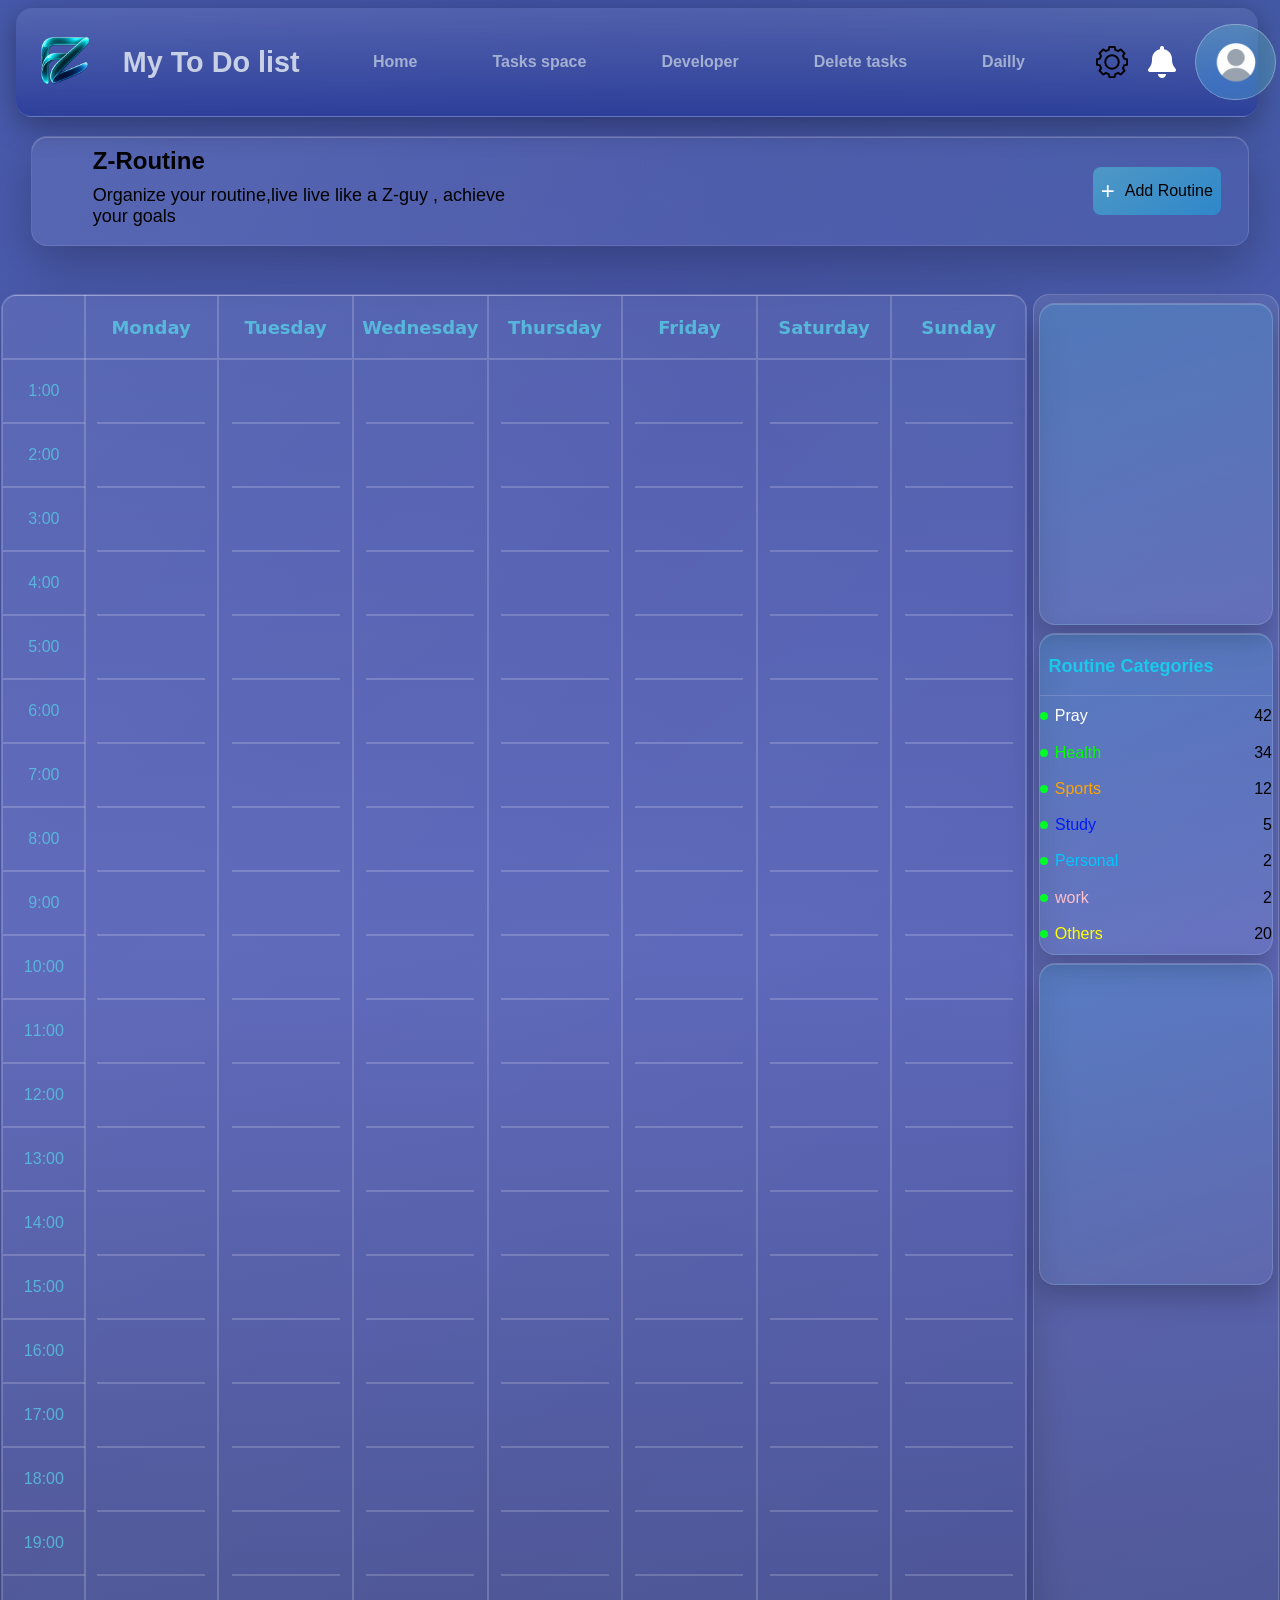
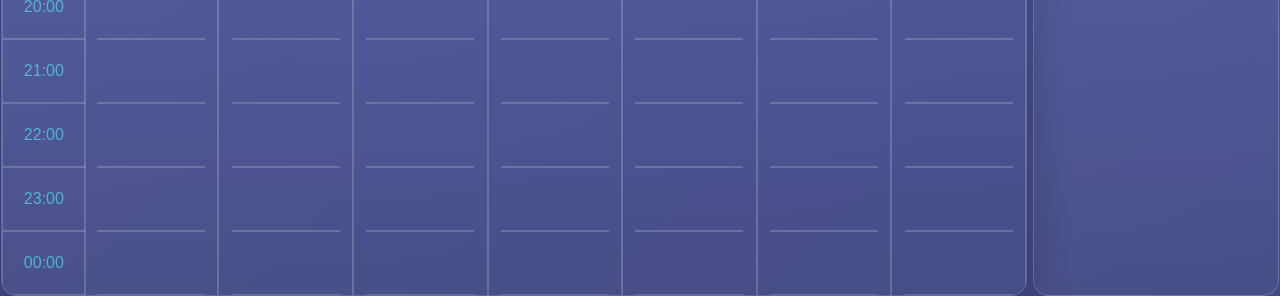
==== Dailly-Routine.html @ 7bd26316 "Initial commit" ====
<!DOCTYPE html>
<html lang="en">
<head>
    <meta charset="UTF-8">
    <meta name="viewport" content="width=device-width, initial-scale=1.0">
      
    <link rel="preconnect" href="https://cdnjs.cloudflare.com" crossorigin>
<link rel="preconnect" href="https://cdn.jsdelivr.net" crossorigin>
    
    
    
    <link href="Tasks-space-style.css" rel="stylesheet" >
       <link href="Dailly.css" rel="stylesheet" >
<link rel="stylesheet" href="https://cdnjs.cloudflare.com/ajax/libs/font-awesome/6.5.0/css/all.min.css">
 
<link rel="shortcut icon" href="photos/pic15.png"  type="image/x-icon">
<link rel="stylesheet" href="https://cdn.jsdelivr.net/npm/bootstrap-icons@1.11.3/font/bootstrap-icons.min.css">   <title>PlanZ</title>
</head>
<body >


                       <div  id="head-part" class="head-part">
               <div class="Logo-text">
                          <div class="logo"></div>
                        <h1 class="my-todo-text" >My To Do list </h1>

               </div>
           
              <a class="link" href="index.html">Home</a>

                  <a class="link" href="tasks-page.html">Tasks space</a>

                        <a class="link" href="">Developer</a>

                           <a class="link" id="delete-all" href="#">Delete tasks</a>

                      <a class="link" href="Dailly-Routine.html">Dailly</a>
               <div class="profil-bell">
                    <div class="toolTipOf-gearDiv">
                         <div class="gear" id="gearBtn"></div>
                      <div id="toolTipGear" class="toolTipGear">oppen Settings Bar</div>

                    </div>
                     
                  <i class="fa-solid fa-bell" ></i>
      
                 <div class="toolTip-div">
                    <div class="Profile-div">
                          <div id="profile" class="profile"></div>

                    </div>
                      <div id="toolTip" class="toolTip">oppen user navigation menue</div>
                 </div>
              </div>

         </div>

      
<div id="RoutineForm" class="RoutineForm">
              <div class="Tittle-and-deleteBtn">
                    <div class="RoutinesLogo-container">
                           <i class="fa-solid fa-calendar-days"></i>
                    </div>
                    <div class="RoutineForm-text">
                        <p class="RoutineForm-title">Create Routine</p>
                        <p class="RoutineForm-discription">Add a  new routine  to your sheduale</p>
                    </div>
                    <div class="RoutineDeleteButton" ><button id="RoutineDeleteButton">X</button></div>
              </div>
              <div class="RootineDetails">

                  <div class="leftSIdeOf-line">
                            <div class="RoutinesTittle">
                                <div class="Labele-and-Pic">
                                    <div class="File"></div>
                                        <label class="RoutineNameLabell" for="RoutinesName-input">Routine Name</label>
    
                                </div>
                                <input type="text" id="RoutinesName-input"  placeholder="Ennter Routines Name..." minlength="3" maxlength="15"   required>
                            </div>
                            <div class="RoutinesCategory">
                                           <div class="Labele-and-i">
                                  <i class="bi bi-tag"></i>
                                        <label class="RoutineNameLabell"  id="RoutineNameLabell" for="RoutinesCategory-input">Routine Category</label>
    
                                </div>
                                 <input type="text" id="RoutinesCategory-input"  placeholder="Select  Category" minlength="3" maxlength="15" readonly   required>
                                 <i id="arrowCategory" class="fa-solid fa-chevron-up"></i>
                                   <div id="Categories" class="Categories">
                                    <div id="Pray" class="Pray">
                                        
                                        <i id="Mosk" class="fa-solid fa-mosque"></i>
                                        <p>Pray</p>
                                    </div>
                                    <div  id="Study" class="Study">
                                        <i id="studySticker" class="fa-solid fa-book-open"></i>
                                      <p>Study</p>  
                                    </div>
                                    <div   id="Work-Category" class="Work-Category">
                                        <i id="worksticker" class="fa-solid fa-briefcase"></i>
                                       <p>Work</p> 
                                    </div>
                                   
                                    <div id="Health" class="Health">
                                       <i id="healthsticker" class="fa-regular fa-heart"></i>
                                      <p>Health</p>  
                                    </div>
                                    <div id="Sport" class="Sport">
                                        <i id="sportsticker" class="fa-solid fa-dumbbell"></i>

                                       <p>Sport</p> 
                                    </div>
                                    
                                     <div  id="Personal-Category" class="Personal-Category">
                                       <i id="personalsticker" class="fa-regular fa-user"></i>
                                     <p>Personal</p>  
                                    </div>

                                           <div id="Others" class="Others">
                                        <i id="othersticker" class="fa-regular fa-bell"></i>
                                     <p>Others</p>  
                                    </div>

                                   </div>
                                </div>
                  </div>





                <div class="RoutineDetailsLine"></div>
                <div class="RightSIdeOf-line">
                    <div class="ColorTitle">
                        <i class="fa-solid fa-palette"></i>
                        <p>Choose a Color for the Task</p>
                    </div>
                    <div class="ColorsContainer">
                        <div class="ColorHolder">
                            <div class="Green"></div>
                        </div>
                        <div class="ColorHolder">
                            <div class="Blue"></div>
                        </div>
                        <div class="ColorHolder">
                            <div class="Yellow"></div>
                        </div>
                        <div class="ColorHolder">
                            <div class="Orange"></div>
                        </div>
                        <div class="ColorHolder">
                            <div class="Pink"></div>
                        </div>
                        <div class="ColorHolder">
                            <div class="DarkBlue"></div>
                        </div>
                        
                    </div>
                    <div class="RepeatDaysContainer">
                        <div class="RepeatTittle">
                              <i class="fa-solid fa-calendar-check"></i>
                        <p  class="RepeatText1" >Repeat on</p>
                        </div>
                      
                        <div class="RepeatDaysDiv">
                            <div class="Mon">Mon</div>
                            <div class="Tue">Tue</div>
                            <div class="Wed">Wed</div>
                            <div class="Thu">Thu</div>
                            <div class="Fri">Fri</div>
                            <div class="Sat">Sat</div>
                            <div class="Sun">Sun</div>
                        </div>
                        <p class="RepeatText2">Select Days For This Routine To be On</p>
                    </div>
                </div>
                
              </div>
              <div class="HorizontalLine"></div>
              <div class="RoutineDuration">

                    <div class="DeadLineSelectDiv" id="DeadLineSelectDiv">
                        <div class="HoursSide"  id="HoursSide2">
                                 <div class="EndingHourDiv">00</div>
                              <div class="EndingHourDiv">01</div>
                              <div class="EndingHourDiv">02</div>
                              <div class="EndingHourDiv">03</div>
                              <div class="EndingHourDiv">04</div>
                              <div class="EndingHourDiv">05</div>
                              <div class="EndingHourDiv">06</div>
                              <div class="EndingHourDiv">07</div>
                              <div class="EndingHourDiv">08</div>
                              <div class="EndingHourDiv">09</div>
                              <div class="EndingHourDiv">10</div>
                              <div class="EndingHourDiv">11</div>
                              <div class="EndingHourDiv">12</div>
                              <div class="EndingHourDiv">13</div>
                              <div class="EndingHourDiv">14</div>
                              <div class="EndingHourDiv">15</div>
                              <div class="EndingHourDiv">16</div>
                              <div class="EndingHourDiv">17</div>
                              <div class="EndingHourDiv">18</div>
                              <div class="EndingHourDiv">19</div>
                              <div class="EndingHourDiv">20</div>
                              <div class="EndingHourDiv">21</div>
                              <div class="EndingHourDiv">22</div>
                              <div class="EndingHourDiv">23</div>
                        </div>
                        <div class="MinutesSide"  id="MinutesSide2">
                                 <div class="EndingMinuteDiv">00</div>
                              <div class="EndingMinuteDiv">01</div>
                              <div class="EndingMinuteDiv">02</div>
                              <div class="EndingMinuteDiv">03</div>
                              <div class="EndingMinuteDiv">04</div>
                              <div class="EndingMinuteDiv">05</div>
                              <div class="EndingMinuteDiv">06</div>
                              <div class="EndingMinuteDiv">07</div>
                              <div class="EndingMinuteDiv">08</div>
                              <div class="EndingMinuteDiv">09</div>
                              <div class="EndingMinuteDiv">10</div>
                              <div class="EndingMinuteDiv">11</div>
                              <div class="EndingMinuteDiv">12</div>
                              <div class="EndingMinuteDiv">13</div>
                              <div class="EndingMinuteDiv">14</div>
                              <div class="EndingMinuteDiv">15</div>
                              <div class="EndingMinuteDiv">16</div>
                              <div class="EndingMinuteDiv">17</div>
                              <div class="EndingMinuteDiv">18</div>
                              <div class="EndingMinuteDiv">19</div>
                              <div class="EndingMinuteDiv">20</div>
                              <div class="EndingMinuteDiv">21</div>
                              <div class="EndingMinuteDiv">22</div>
                              <div class="EndingMinuteDiv">23</div>
                              <div class="EndingMinuteDiv">24</div>
                              <div class="EndingMinuteDiv">25</div>
                              <div class="EndingMinuteDiv">26</div>
                              <div class="EndingMinuteDiv">27</div>
                              <div class="EndingMinuteDiv">28</div>
                              <div class="EndingMinuteDiv">29</div>
                              <div class="EndingMinuteDiv">30</div>
                              <div class="EndingMinuteDiv">31</div>
                              <div class="EndingMinuteDiv">32</div>
                              <div class="EndingMinuteDiv">33</div>
                              <div class="EndingMinuteDiv">34</div>
                              <div class="EndingMinuteDiv">35</div>
                              <div class="EndingMinuteDiv">36</div>
                              <div class="EndingMinuteDiv">37</div>
                              <div class="EndingMinuteDiv">38</div>
                              <div class="EndingMinuteDiv">39</div>
                              <div class="EndingMinuteDiv">40</div>
                              <div class="EndingMinuteDiv">41</div>
                              <div class="EndingMinuteDiv">42</div>
                              <div class="EndingMinuteDiv">43</div>
                              <div class="EndingMinuteDiv">44</div>
                              <div class="EndingMinuteDiv">45</div>
                              <div class="EndingMinuteDiv">46</div>
                              <div class="EndingMinuteDiv">47</div>
                              <div class="EndingMinuteDiv">48</div>
                              <div class="EndingMinuteDiv">49</div>
                              <div class="EndingMinuteDiv">50</div>
                              <div class="EndingMinuteDiv">51</div>
                              <div class="EndingMinuteDiv">52</div>
                              <div class="EndingMinuteDiv">53</div>
                              <div class="EndingMinuteDiv">54</div>
                              <div class="EndingMinuteDiv">55</div>
                              <div class="EndingMinuteDiv">56</div>
                              <div class="EndingMinuteDiv">57</div>
                              <div class="EndingMinuteDiv">58</div>
                              <div class="EndingMinuteDiv">59</div>
                        </div>
                    </div>

                       <div class="StartLineSelectDiv" id="StartLineSelectDiv">
                        <div class="HoursSide2" id="HoursSide">
                              <div class="StartingHourDiv">00</div>
                              <div class="StartingHourDiv">01</div>
                              <div class="StartingHourDiv">02</div>
                              <div class="StartingHourDiv">03</div>
                              <div class="StartingHourDiv">04</div>
                              <div class="StartingHourDiv">05</div>
                              <div class="StartingHourDiv">06</div>
                              <div class="StartingHourDiv">07</div>
                              <div class="StartingHourDiv">08</div>
                              <div class="StartingHourDiv">09</div>
                              <div class="StartingHourDiv">10</div>
                              <div class="StartingHourDiv">11</div>
                              <div class="StartingHourDiv">12</div>
                              <div class="StartingHourDiv">13</div>
                              <div class="StartingHourDiv">14</div>
                              <div class="StartingHourDiv">15</div>
                              <div class="StartingHourDiv">16</div>
                              <div class="StartingHourDiv">17</div>
                              <div class="StartingHourDiv">18</div>
                              <div class="StartingHourDiv">19</div>
                              <div class="StartingHourDiv">20</div>
                              <div class="StartingHourDiv">21</div>
                              <div class="StartingHourDiv">22</div>
                              <div class="StartingHourDiv">23</div>
                        </div>
                        <div class="MinutesSide2"  id="MinutesSide">
                                                          <div class="StartingMinuteDiv">00</div>
                              <div class="StartingMinuteDiv">01</div>
                              <div class="StartingMinuteDiv">02</div>
                              <div class="StartingMinuteDiv">03</div>
                              <div class="StartingMinuteDiv">04</div>
                              <div class="StartingMinuteDiv">05</div>
                              <div class="StartingMinuteDiv">06</div>
                              <div class="StartingMinuteDiv">07</div>
                              <div class="StartingMinuteDiv">08</div>
                              <div class="StartingMinuteDiv">09</div>
                              <div class="StartingMinuteDiv">10</div>
                              <div class="StartingMinuteDiv">11</div>
                              <div class="StartingMinuteDiv">12</div>
                              <div class="StartingMinuteDiv">13</div>
                              <div class="StartingMinuteDiv">14</div>
                              <div class="StartingMinuteDiv">15</div>
                              <div class="StartingMinuteDiv">16</div>
                              <div class="StartingMinuteDiv">17</div>
                              <div class="StartingMinuteDiv">18</div>
                              <div class="StartingMinuteDiv">19</div>
                              <div class="StartingMinuteDiv">20</div>
                              <div class="StartingMinuteDiv">21</div>
                              <div class="StartingMinuteDiv">22</div>
                              <div class="StartingMinuteDiv">23</div>
                              <div class="StartingMinuteDiv">24</div>
                              <div class="StartingMinuteDiv">25</div>
                              <div class="StartingMinuteDiv">26</div>
                              <div class="StartingMinuteDiv">27</div>
                              <div class="StartingMinuteDiv">28</div>
                              <div class="StartingMinuteDiv">29</div>
                              <div class="StartingMinuteDiv">30</div>
                              <div class="StartingMinuteDiv">31</div>
                              <div class="StartingMinuteDiv">32</div>
                              <div class="StartingMinuteDiv">33</div>
                              <div class="StartingMinuteDiv">34</div>
                              <div class="StartingMinuteDiv">35</div>
                              <div class="StartingMinuteDiv">36</div>
                              <div class="StartingMinuteDiv">37</div>
                              <div class="StartingMinuteDiv">38</div>
                              <div class="StartingMinuteDiv">39</div>
                              <div class="StartingMinuteDiv">40</div>
                              <div class="StartingMinuteDiv">41</div>
                              <div class="StartingMinuteDiv">42</div>
                              <div class="StartingMinuteDiv">43</div>
                              <div class="StartingMinuteDiv">44</div>
                              <div class="StartingMinuteDiv">45</div>
                              <div class="StartingMinuteDiv">46</div>
                              <div class="StartingMinuteDiv">47</div>
                              <div class="StartingMinuteDiv">48</div>
                              <div class="StartingMinuteDiv">49</div>
                              <div class="StartingMinuteDiv">50</div>
                              <div class="StartingMinuteDiv">51</div>
                              <div class="StartingMinuteDiv">52</div>
                              <div class="StartingMinuteDiv">53</div>
                              <div class="StartingMinuteDiv">54</div>
                              <div class="StartingMinuteDiv">55</div>
                              <div class="StartingMinuteDiv">56</div>
                              <div class="StartingMinuteDiv">57</div>
                              <div class="StartingMinuteDiv">58</div>
                              <div class="StartingMinuteDiv">59</div>
                        </div>
                    </div>
                    

                <div class="StartTimeDiv">
                    <p>Start Time</p>
                    <div class="RoutineTime" id="RoutineTime">
                        <div class="HoursMinutes">
                                 <input  type="number" id="Hours" class="Hours"   readonly  required >
                              <div class="ColumnDOts">:</div>
                               <input type="number"   id="Minutes" class="Minutes"  readonly  required>
                        </div>
                        
                        <i class="fa-solid fa-clock"></i>
                    </div> 
                </div>
                
                <div class="EndTimeDiv">
                         <p>End Time</p>
                    <div class="RoutineTime" id="RoutineTime2">
                        <div class="HoursMinutes">
                                 <input class="Hours" type="number"   id="EndHours" class="Hours"  readonly  required>
                              <div class="ColumnDOts">:</div>
                               <input class="Minutes"  type="number"   id="EndMinutes" class="Minutes" readonly  required>
                        </div>
                        
                        <i class="fa-solid fa-clock"></i>
                    </div>
                </div>
            
                <div class="Duration">
                    <div class="ClockDiv">
                        <i class="fa-solid fa-clock"></i>
                    </div>
                    <div class="DurationTime">
                        <p>Duration</p>
                        <div  class="Duration-hours-minHolder">
                            <div id="Duration-hours"  ></div>
                             <div  id="Duration-minutes" ></div>
                        </div>
                        
                    </div>
                </div>
              </div>
              <div class="DurationSeparationLines"></div>
              <div class="MoreDetails">
                
                    <div class="RoutineNoteTexts">
                        <h2>Write a Note</h2>
                        <p>You can follow your routine with a note to include The details(Or explanations) you want </p>
                    </div>
                    <div class="RoutineNoteDiv">
                        <p>Note:</p>
                        <textarea class="RoutineNote" ></textarea>
                    </div>
                
              </div>
              <div class="RoutineButtons-div">
                <button id="CancelRoutine"  class="CancelRoutine">Cancel</button>
                <button  id="CreateRoutine" class="CreateRoutine">Create Routine</button>
              </div>
        </div>

   
<main>


                    <!--This  is the div responsible of  blurring the whole site -->
<div id="overlay" class="overlay"></div>


 
<div class="DaillyMissionsContainer" id="DaillyMissionsContainer">
          
            
            <div class="headerOf-Dailly">
                <div class="RoutinePage-title">

                    <p class="titleOf-routine" >Z-Routine</p>
                    <p class="routine-motivate-text">Organize your routine,live live like a Z-guy , achieve your goals</p>
                </div>

                <div class="headerClicks">
                    <div id="AddRoutine-btn" class="AddRoutine-btn">
                         <div class="plus">+</div>

                           <p class="addRoutineText" >Add Routine</p>
                    </div>

                   
                </div>
            </div>
               <div class="the-holder-of-leftRightMiddle">
                      

                      



                            <div class="MiddleSide">
                                
                             <div class="Routine-tasks-holder">
                                     <div class="timeColumns-Container">
                                        <div class="empty"></div>
                                                <div>1:00</div>
                                                      <div>2:00</div>
                                                     <div>3:00</div>
                                                      <div>4:00</div>
                                                   <div>5:00</div>
                                                      <div>6:00</div>
                                                         <div>7:00</div>
                                                             <div>8:00</div>
                                                     <div>9:00</div>
                                                   <div>10:00</div>
                                                               <div>11:00</div>
                                                  <div>12:00</div>
                                                  <div>13:00</div>
                                                <div>14:00</div>
                                                <div>15:00</div>
                                           <div>16:00</div>
                                         <div>17:00</div>
                                       <div>18:00</div>
                                              <div>19:00</div>
                                        <div>20:00</div>
                                              <div>21:00</div>
                                             <div>22:00</div>
                                     <div>23:00</div>
                                           <div>00:00</div>
                                        
                                     </div>

                                     <div class="Routine-and-days">
                                                    <div class="RoutinesGrid">
                                        <div class="Monday">Monday</div>
                                           <div class="Tuesday">Tuesday</div>
                                           <div class="Wednesday">Wednesday</div>
                                                  <div class="Thursday">Thursday</div>
                                                <div class="Friday">Friday</div>
                                              <div class="Saturday">Saturday</div>
                                                <div class="Sunday">Sunday</div>
                 
                                                    
                                       </div>
                                       <div class="ColumnsOfRoutines">

                                                
                           <div class="RoutineOptions" id="RoutineOptions">
                            <button class="DeleteOption" id="DeleteOption" >x</button>

                                     <button class="DeleteRoutine" id="DeleteRoutine" >
                                        <i class="fa-solid fa-trash" ></i>
                                     </button>

                                     <button class="ModifyRoutine" id="ModifyRoutine">
                                        <i class="fa-solid fa-pen" ></i>
                                     </button>

                                     <button class="DoneRoutine" id="DoneRoutine">
                                        <i class="fa-solid fa-check" ></i>
                                     </button>
                           </div>

                                                  <div id="RoutineColumn-Monday" class="RoutineColumn-Monday">
                                                     
                                                    <div class="daySeparationLine"></div>
                                                        <div class="daySeparationLine"></div>
                                                        <div class="daySeparationLine"></div>
                                                        <div class="daySeparationLine"></div>
                                                        <div class="daySeparationLine"></div>
                                                        <div class="daySeparationLine"></div>
                                                        <div class="daySeparationLine"></div>
                                                        <div class="daySeparationLine"></div>
                                                        <div class="daySeparationLine"></div>
                                                        <div class="daySeparationLine"></div>
                                                        <div class="daySeparationLine"></div>
                                                        <div class="daySeparationLine"></div>
                                                        <div class="daySeparationLine"></div>
                                                        <div class="daySeparationLine"></div>
                                                        <div class="daySeparationLine"></div>
                                                        <div class="daySeparationLine"></div>
                                                        <div class="daySeparationLine"></div>
                                                        <div class="daySeparationLine"></div>
                                                        <div class="daySeparationLine"></div>
                                                        <div class="daySeparationLine"></div>
                                                        <div class="daySeparationLine"></div>
                                                        <div class="daySeparationLine"></div>
                                                        <div class="daySeparationLine"></div>
                                                        <div class="daySeparationLine"></div>
                                       </div>
                                         <div id="RoutineColumn-Tuesday"  class="RoutineColumn-Monday">
                                             <div class="daySeparationLine"></div>
                                                        <div class="daySeparationLine"></div>
                                                        <div class="daySeparationLine"></div>
                                                        <div class="daySeparationLine"></div>
                                                        <div class="daySeparationLine"></div>
                                                        <div class="daySeparationLine"></div>
                                                        <div class="daySeparationLine"></div>
                                                        <div class="daySeparationLine"></div>
                                                        <div class="daySeparationLine"></div>
                                                        <div class="daySeparationLine"></div>
                                                        <div class="daySeparationLine"></div>
                                                        <div class="daySeparationLine"></div>
                                                        <div class="daySeparationLine"></div>
                                                        <div class="daySeparationLine"></div>
                                                        <div class="daySeparationLine"></div>
                                                        <div class="daySeparationLine"></div>
                                                        <div class="daySeparationLine"></div>
                                                        <div class="daySeparationLine"></div>
                                                        <div class="daySeparationLine"></div>
                                                        <div class="daySeparationLine"></div>
                                                        <div class="daySeparationLine"></div>
                                                        <div class="daySeparationLine"></div>
                                                        <div class="daySeparationLine"></div>
                                                        <div class="daySeparationLine"></div>
                                       </div>
                                         <div id="RoutineColumn-Wednesday"   class="RoutineColumn-Monday">
                                            
                              <div class="daySeparationLine"></div>
                                                        <div class="daySeparationLine"></div>
                                                        <div class="daySeparationLine"></div>
                                                        <div class="daySeparationLine"></div>
                                                        <div class="daySeparationLine"></div>
                                                        <div class="daySeparationLine"></div>
                                                        <div class="daySeparationLine"></div>
                                                        <div class="daySeparationLine"></div>
                                                        <div class="daySeparationLine"></div>
                                                        <div class="daySeparationLine"></div>
                                                        <div class="daySeparationLine"></div>
                                                        <div class="daySeparationLine"></div>
                                                        <div class="daySeparationLine"></div>
                                                        <div class="daySeparationLine"></div>
                                                        <div class="daySeparationLine"></div>
                                                        <div class="daySeparationLine"></div>
                                                        <div class="daySeparationLine"></div>
                                                        <div class="daySeparationLine"></div>
                                                        <div class="daySeparationLine"></div>
                                                        <div class="daySeparationLine"></div>
                                                        <div class="daySeparationLine"></div>
                                                        <div class="daySeparationLine"></div>
                                                        <div class="daySeparationLine"></div>
                                                        <div class="daySeparationLine"></div>
                                       </div>
                                         <div id="RoutineColumn-Thursday"  class="RoutineColumn-Monday">
                                                 <div class="daySeparationLine"></div>
                                                        <div class="daySeparationLine"></div>
                                                        <div class="daySeparationLine"></div>
                                                        <div class="daySeparationLine"></div>
                                                        <div class="daySeparationLine"></div>
                                                        <div class="daySeparationLine"></div>
                                                        <div class="daySeparationLine"></div>
                                                        <div class="daySeparationLine"></div>
                                                        <div class="daySeparationLine"></div>
                                                        <div class="daySeparationLine"></div>
                                                        <div class="daySeparationLine"></div>
                                                        <div class="daySeparationLine"></div>
                                                        <div class="daySeparationLine"></div>
                                                        <div class="daySeparationLine"></div>
                                                        <div class="daySeparationLine"></div>
                                                        <div class="daySeparationLine"></div>
                                                        <div class="daySeparationLine"></div>
                                                        <div class="daySeparationLine"></div>
                                                        <div class="daySeparationLine"></div>
                                                        <div class="daySeparationLine"></div>
                                                        <div class="daySeparationLine"></div>
                                                        <div class="daySeparationLine"></div>
                                                        <div class="daySeparationLine"></div>
                                                        <div class="daySeparationLine"></div>
                                       </div>
                                         <div id="RoutineColumn-Friday"    class="RoutineColumn-Monday">
                                                <div class="daySeparationLine"></div>
                                                        <div class="daySeparationLine"></div>
                                                        <div class="daySeparationLine"></div>
                                                        <div class="daySeparationLine"></div>
                                                        <div class="daySeparationLine"></div>
                                                        <div class="daySeparationLine"></div>
                                                        <div class="daySeparationLine"></div>
                                                        <div class="daySeparationLine"></div>
                                                        <div class="daySeparationLine"></div>
                                                        <div class="daySeparationLine"></div>
                                                        <div class="daySeparationLine"></div>
                                                        <div class="daySeparationLine"></div>
                                                        <div class="daySeparationLine"></div>
                                                        <div class="daySeparationLine"></div>
                                                        <div class="daySeparationLine"></div>
                                                        <div class="daySeparationLine"></div>
                                                        <div class="daySeparationLine"></div>
                                                        <div class="daySeparationLine"></div>
                                                        <div class="daySeparationLine"></div>
                                                        <div class="daySeparationLine"></div>
                                                        <div class="daySeparationLine"></div>
                                                        <div class="daySeparationLine"></div>
                                                        <div class="daySeparationLine"></div>
                                                        <div class="daySeparationLine"></div>
                                       </div>
                                         <div id="RoutineColumn-Saturday"   class="RoutineColumn-Monday">
                                            <div class="daySeparationLine"></div>
                                                        <div class="daySeparationLine"></div>
                                                        <div class="daySeparationLine"></div>
                                                        <div class="daySeparationLine"></div>
                                                        <div class="daySeparationLine"></div>
                                                        <div class="daySeparationLine"></div>
                                                        <div class="daySeparationLine"></div>
                                                        <div class="daySeparationLine"></div>
                                                        <div class="daySeparationLine"></div>
                                                        <div class="daySeparationLine"></div>
                                                        <div class="daySeparationLine"></div>
                                                        <div class="daySeparationLine"></div>
                                                        <div class="daySeparationLine"></div>
                                                        <div class="daySeparationLine"></div>
                                                        <div class="daySeparationLine"></div>
                                                        <div class="daySeparationLine"></div>
                                                        <div class="daySeparationLine"></div>
                                                        <div class="daySeparationLine"></div>
                                                        <div class="daySeparationLine"></div>
                                                        <div class="daySeparationLine"></div>
                                                        <div class="daySeparationLine"></div>
                                                        <div class="daySeparationLine"></div>
                                                        <div class="daySeparationLine"></div>
                                                        <div class="daySeparationLine"></div>
                                       </div>
                                         <div id="RoutineColumn-Sunday"   class="RoutineColumn-Monday">
                                                 <div class="daySeparationLine"></div>
                                                        <div class="daySeparationLine"></div>
                                                        <div class="daySeparationLine"></div>
                                                        <div class="daySeparationLine"></div>
                                                        <div class="daySeparationLine"></div>
                                                        <div class="daySeparationLine"></div>
                                                        <div class="daySeparationLine"></div>
                                                        <div class="daySeparationLine"></div>
                                                        <div class="daySeparationLine"></div>
                                                        <div class="daySeparationLine"></div>
                                                        <div class="daySeparationLine"></div>
                                                        <div class="daySeparationLine"></div>
                                                        <div class="daySeparationLine"></div>
                                                        <div class="daySeparationLine"></div>
                                                        <div class="daySeparationLine"></div>
                                                        <div class="daySeparationLine"></div>
                                                        <div class="daySeparationLine"></div>
                                                        <div class="daySeparationLine"></div>
                                                        <div class="daySeparationLine"></div>
                                                        <div class="daySeparationLine"></div>
                                                        <div class="daySeparationLine"></div>
                                                        <div class="daySeparationLine"></div>
                                                        <div class="daySeparationLine"></div>
                                                        <div class="daySeparationLine"></div>
                                       </div>
                                    </div>
                                       
                                     </div>
                                     
                                     
                                       
                             </div>
                                  
                               </div>

                      <div class="RightSide">
                        <div class="Overview"></div>

                        <div class="Routine-Category-Stat">
                              <div class="RoutineCategory-Title">
                               <p class="CategiryContainerText">Routine Categories</p>
                              </div>

                               <div class="CategoryDiv">
                                 <div class="HolderOf-Dot-andCategory">
                                    <div class="DotCategory"></div>
                                    <div class="CategoryPray">Pray</div>
                                         
                                 </div>
                                    <div class="NumCategoryPray">42</div>
                                      
                               </div>

                               <div class="CategoryDiv">

                               <div class="HolderOf-Dot-andCategory">
                                    <div class="DotCategory"></div>
                                    <div class="CategoryHealth">Health</div>
                                         
                                 </div>
                                    <div class="NumCategoryHealth">34</div>

                               </div>

                               <div class="CategoryDiv">

                                     <div class="HolderOf-Dot-andCategory">
                                    <div class="DotCategory"></div>
                                    <div class="CategorySports">Sports</div>
                                         
                                 </div>
                                    <div class="NumCategorySports">12</div>

                               </div>

                               <div class="CategoryDiv">

                                     <div class="HolderOf-Dot-andCategory">
                                    <div class="DotCategory"></div>
                                    <div class="CategoryStudy">Study</div>
                                         
                                 </div>
                                    <div class="NumCategoryStudy">5</div>

                               </div>


                               <div class="CategoryDiv">
                                     <div class="HolderOf-Dot-andCategory">
                                    <div class="DotCategory"></div>
                                    <div class="CategoryPersonal">Personal</div>
                                         
                                 </div>
                                    <div class="NNumCategoryPersonal">2</div>

                               </div>


                                <div class="CategoryDiv">
                                     <div class="HolderOf-Dot-andCategory">
                                    <div class="DotCategory"></div>
                                    <div class="CategoryWork">work</div>
                                         
                                 </div>
                                    <div class="NumCategoryWork">2</div>

                               </div>


                                <div class="CategoryDiv">
                                     <div class="HolderOf-Dot-andCategory">
                                    <div class="DotCategory"></div>
                                    <div class="CategoryOthers">Others</div>
                                         
                                 </div>
                                    <div class="NumCategoryOthers">20</div>

                               </div>




                        </div>

                        <div class="StatisticsOfDailly"></div>
                      </div>
               </div>


</main>



<script  src="Dailly.js" ></script>

</body>
</html>
---- Tasks-space-style.css ----
html{
font-size: 16px;
font-family: 'Poppins',sans-serif;

}




body.lightMode{
display: flex;
flex-direction: column;
overflow-x: hidden;
width: 100%;
min-height: 100vh;
margin-left: 0;
margin-bottom: 0;
scroll-behavior: smooth  ;
overflow-y:auto;
  background:
        radial-gradient(
            circle at top left,
            rgba(52,120,255,0.15),
            transparent 35%
        ),
        radial-gradient(
            circle at top right,
            rgba(77,232,255,0.08),
            transparent 30%
        ),
        linear-gradient(
            180deg,
            #4a548a 0%,
            #182691 50%,
            #03138a 100%
        );

}

body.darkMode{
  display: flex;
flex-direction: column;
overflow-x: hidden;
width: 100vw;
min-height: 80vh;
margin-left: 0;
margin-bottom: 0;
scroll-behavior: smooth  ;
overflow-y:auto;
    background:
        radial-gradient(
            circle at top left,
            rgba(52, 120, 255, 0.36),
            transparent 35%
        ),
        radial-gradient(
            circle at top right,
            rgba(77, 231, 255, 0.346),
            transparent 30%
        ),
        linear-gradient(
            180deg,
            #0a196f 0%,
            #0b1671 50%,
            #141d67 100%
        );

    background-attachment: fixed;
}


main{
  display: flex;
flex-direction: column;
width: 100%;
min-height: 100%;

}

.overlay{
  position: fixed;
  inset: 0;
  width: 100vw;
    height: 100vh;

    background: rgba(0, 0, 0, 0.2);

    backdrop-filter: blur(8px);
    -webkit-backdrop-filter: blur(8px);

    z-index: 9999999999;
    visibility:hidden;
    opacity: 0;

    transition: opacity 0.3s ease,
                visibility 0.3s ease;
}

.overlay.active{
      opacity: 1;
    visibility: visible;
}


.QuickProfileSettings-Popup{
position: relative;
display: none;

 flex-direction: column;
 width: 60%;
 height: 85%;
position: absolute;
z-index: 9999999999;
margin: auto;
inset: 0;
gap: 1%;
border-radius: 0.5rem;
border: solid 2px #2a374c;
background: linear-gradient(180deg,#09113d,#091240,#1c2762);
/*background: linear-gradient(180deg,#e25c5c,#bb4242,#050a27);*/


}

.changesWindow{
  position: absolute;
  display: flex;
  width: 15%;
  height: fit-content;
  padding: 0.5%;
  align-self: center;
  top:48% ;
  border-radius: 0.5rem;
  border: solid 2px rgb(32, 176, 167);
  justify-content: center;
  font-family: 'Poppins',sans-serif;
  background-color: rgb(151, 137, 137);
opacity: 0;
  z-index: 99999999999;
display: none;
}

.changesWindow.changesWindowAnimate{
    animation:changesWindowkey  3s ease forwards;


}

.changesWindow.changesWindowAnimate2{
    animation:changesWindowkey2  5s ease forwards;

}


@keyframes changesWindowkey{

0%{
opacity: 0;
}

100%{
  opacity: 1;
}

}

@keyframes changesWindowkey2{

0%{
opacity: 1;
}

100%{
  opacity: 0;
  display:none;

}

}




.delete-alert4{


height:100%;
 width: 2.2rem;
font-size: xx-large;
cursor: pointer;
font-family: 'Poppins',sans-serif;
font-weight: 700;
 outline: none;
 padding: 0.5%;
 color: #5c96dd;
}






.div1{
  display: flex;
  flex-direction: column;
  width: 100%;
  height: 43%;

}
.containersText-and-deleteBtn{

display: flex;
align-items: center;
width: 100%;
height: fit-content;
justify-content: space-between;
padding-left: 1%;


}

.Avatar-container{

display: flex;
width: 100%;
height:73%;

}



.profileSettings-text{
  font-family: 'Poppins',sans-serif;
  font-size: x-large;
  font-weight: 700;
  color: #06bdbd;
  
  
}

.text-avata-div{
display: flex;
flex-direction: column;
justify-content: center;
width:25%;
height: 100%;
padding-left: 1%;

}

.AvatarTittle{
  font-size: larger;
  font-family: 'Poppins',sans-serif;
  font-weight: 600;
margin-bottom: 0;
  color: #06bdbd;

}

.AvatarText{
 display: flex;
  width:90%;
  font-weight:500;
    margin-top: 3%;
  color: #4de7ff6f;

  font-family:'Poppins',sans-serif ;
}


.Avatars-div{
  display:flex ;
width:75%;
height: 100%;
align-items: center;
gap: 2%;
padding-left: 1%;
}


.Choosen-Avatar{

width: 17%;
height:70%;
border-radius: 50%;
border: solid 4px rgb(128, 128, 230);
background-color:#15192a45 ;


}

.AvatarsList-div{

display: flex;
width: 70%;
height: 70%;
border-radius:  0.7rem;
border: solid #A3B0D2;
justify-content: space-between;
align-items: center;
overflow: hidden;
background-color:#272c4545 ;
}


.avatarGroup1{

display: flex;
width: 100%;
height: 100%;
align-items: center;
padding-left: 1%;
gap: 0.8rem;
flex-wrap: nowrap;
transition: transform 0.5s ease;

}





.avatarGroup1 div{
    flex-shrink: 0;

  width: 7rem;
height: 85%;

}




.fa-solid.fa-chevron-left,.fa-solid.fa-chevron-right{
cursor: pointer;
font-size: larger;
padding: 1%;
}
.right-arrow,.left-arrow{
background-color: transparent;
border: none;


}

button:disabled {
  
  cursor: not-allowed;
}

#Avatar1{

background-image:url(photos/image-67.png);
background-size: contain;
background-repeat: no-repeat;
background-position: center;
width: 30%;
height: 100%;
border-radius:20%;
cursor: pointer;
}




#Avatar2{

background-image:url(photos/image-72.png);
background-size: contain;
background-repeat: no-repeat;
background-position: center;
width: 30%;
height: 100%;
border-radius:20%;
cursor: pointer;
}


#Avatar3{

background-image:url(photos/image-19.png);
background-size: contain;
background-repeat: no-repeat;
background-position: center;
width: 30%;
height: 100%;
border-radius:20%;
cursor: pointer;

}



#Avatar4{

background-image:url(photos/image-119.png);
background-size: contain;
background-repeat: no-repeat;
background-position: center;
width: 30%;
height: 100%;
border-radius:20%;
cursor: pointer;

}




#Avatar5{

background-image:url(photos/image-16.png);
background-size: contain;
background-repeat: no-repeat;
background-position: center;
width: 30%;
height: 100%;
border-radius:20%;
cursor: pointer;

}




#Avatar6{

background-image:url(photos/image-18.png);
background-size: contain;
background-repeat: no-repeat;
background-position: center;
width: 30%;
height: 100%;
border-radius:20%;
cursor: pointer;

}



#Avatar7{

background-image:url(photos/image-87.png);
background-size: contain;
background-repeat: no-repeat;
background-position: center;
width: 30%;
height: 100%;
border-radius:20%;
cursor: pointer;

}




#Avatar8{

background-image:url(photos/image-2.png);
background-size: contain;
background-repeat: no-repeat;
background-position: center;
width: 30%;
height: 100%;
border-radius:20%;
cursor: pointer;

}



#Avatar9{

background-image:url(photos/image-3.png);
background-size: contain;
background-repeat: no-repeat;
background-position: center;
width: 30%;
height: 100%;
border-radius:20%;
cursor: pointer;

}


#Avatar10{

background-image:url(photos/image-89.png);
background-size: contain;
background-repeat: no-repeat;
background-position: center;
width: 30%;
height: 100%;
border-radius:20%;
cursor: pointer;

}



.div2{
  display: flex;
  width: 100%;
  height: 25%;
justify-content: space-between;
  padding-left: 1%;
}

.CommentsVoices-div{
display: flex;
flex-direction: column;
width: 30%;
height: 100%;


}





.VoicesTitle{
font-family: 'Poppins',sans-serif;
font-size: larger;
font-weight: 700;
margin-bottom: 0;
  color: #06bdbd;

}


.Voicestext{
  display: flex;
  width: 87%;
  height: fit-content;
font-family: 'Poppins',sans-serif;
  margin-top: 3%;
  color: #4de7ff6f;

}



.Voices{

display: flex;
  width: 60%;
  height: 100%;
  align-items: center;
  justify-content: space-around;
}



.lineVoice{
  width: 100%;
  height: 0.1%;
  background-color:#2a374c;

}




.card{

display: flex;
flex-direction: column;
width: 20%;
height:80%;
align-items: center;
gap:5%;
border-radius: 15%;
cursor: pointer;
background-color:#baaeeb0c;

  backdrop-filter: blur(14px);
  -webkit-backdrop-filter: blur(14px);

  border:3px solid rgba(255, 255, 255, 0.15);
  box-shadow: 0 8px 32px rgba(0, 0, 0, 0.25);
  transition: transform 0.25s ease, box-shadow 0.25s ease;
}
 



.Svg-and-text{
display: flex;
flex-direction: column;
justify-content: space-around;
align-items: center;
width: 60%;
height: 60%;
}




.calmP{
font-family: 'Poppins',sans-serif;
font-weight: 600;
line-height: 1;
margin-top: 0;
margin-bottom: 0;

}




.voice-discription{
  font-family: 'Poppins',sans-serif;
  text-align: center;
  margin-top: 0;


}





.Svg-and-text2{

display: flex;
flex-direction: column;
justify-content: space-around;
align-items: center;
width: 60%;
height: 60%;
}




.energeticP{
font-family: 'Poppins',sans-serif;
font-weight: 600;
line-height: 1;
margin-top: 0;
margin-bottom: 0;
}


.voice-discription2{
  font-family: 'Poppins',sans-serif;
  text-align: center;
  margin-top: 0;

}





.Svg-and-text3{

display: flex;
flex-direction: column;
justify-content: space-around;
align-items: center;
width: 60%;
height: 60%;

}




.friendlyP{
font-family: 'Poppins',sans-serif;
font-weight: 600;
line-height: 1;
margin-top: 0;
margin-bottom: 0;
}


.voice-discription3{
  font-family: 'Poppins',sans-serif;
  text-align: center;
  margin-top: 0;

}



.professional{

display: flex;
flex-direction: column;
width: 20%;
height: 95%;
align-items: center;
gap:5%;
cursor: pointer;
border-radius: 15%;
background-color: #baaeeb0c;

background-color: #baaeeb0c;
backdrop-filter: blur(14px);
  -webkit-backdrop-filter: blur(14px);

  border:3px solid rgba(255, 255, 255, 0.15);
  box-shadow: 0 8px 32px rgba(0, 0, 0, 0.25);
  transition: transform 0.25s ease, box-shadow 0.25s ease;


}








.card.animateVoice-cards{
  transform: translateY(-6px) scale(1.03);
  box-shadow:
    0 12px 40px rgba(0, 0, 0, 0.35),
    inset 0 1px 0 rgba(255, 255, 255, 0.2);
      border:3px solid rgb(45, 193, 226);
   color: black;
}








.card:hover {
   transform: translateY(-6px) scale(1.03);
  box-shadow:
    0 12px 40px rgba(0, 0, 0, 0.35),
    inset 0 1px 0 rgba(255, 255, 255, 0.2);
      border:3px solid rgb(45, 193, 226);
  
   color: black;
}





.Svg-and-text4{

display: flex;
flex-direction: column;
justify-content: space-around;
align-items: center;
width: 60%;
height: 60%;

}




.professionalP{
font-family: 'Poppins',sans-serif;
font-weight: 600;
line-height: 1;
margin-top: 0;
margin-bottom: 0;
}


.voice-discription4{
  font-family: 'Poppins',sans-serif;
  text-align: center;
  margin-top: 0;
}



.div3{
  display: flex;
  flex-direction: column;
  align-items: center;
  padding-top: 1%;
  width: 100%;
  height: 20%;
}


.inputNameSurname{

display: flex;
width: 70%;
height: 100%;
 align-items: center;

 justify-content: space-evenly;
 gap: 1%;

}


.name-surname-container{

display: flex;
width: 100%;
height: 100%;
}
.NameSurname-text-container{

 display: flex;
  flex-direction: column;
  width: 28%;
  height: 100%;
  padding-left:1% ;
 justify-content: center;
}



.name-surname-div{
  font-family: 'Poppins',sans-serif; 
  font-size: larger;
  font-weight: 700;
    color: #06bdbd;

}

.name-surname-discription{
  margin-top: 3%;
  font-family: 'Poppins',sans-serif;
  color: #4de7ff6f;

}




.inputNameSurname div{
  display: flex;
  flex-direction: column;
  gap:7%;
  width: 40%;
  height: 100%;

    }

.inputNameSurname div p{
font-size: large;
margin-bottom: 0;
color: #6cbbbb;
font-family: 'Poppins',sans-serif;

}






.div3 input{
  width: 95%;
  height: 20%;
  font-size: large;
  border: none;
  outline: none;
    border-radius: 0.35rem;
    border: solid 1px #00ffff;
background-color: transparent;
padding-top:1.5% ;
padding-bottom:1.5% ;
padding-left:4% ;
}

 .div3 input::placeholder{
  color: #4de7ff6f;

}


.div3 input:focus::placeholder{
  opacity: 0;
  transition: 0.5s ease ;
}



.VoiceButtons-div{
  display: flex;
  width: 48%;
  height:7%;
justify-content: flex-end;
  align-self: flex-end;
  align-items: center;
  gap: 5%;
  padding-right: 1%;
  
}



.Delete{
  width:30%;
  height: 70%;
  padding-left:7% ;
    padding-right:7% ;
  border-radius:0.3rem;
  border: solid 1px rgb(128, 128, 128);
  background: rgba(27, 34, 51, 0.85);
   color: #FFFFFF;
  border: none;
font-size: larger;
margin-bottom: 2%;
cursor: pointer;
}

.save{
 width:50%;
  height: 70%;
  padding-left:7% ;
    padding-right:7% ;
  border-radius:0.3rem;
  border: solid 1px rgb(128, 128, 128);
  background: rgba(27, 34, 51, 0.85);
   color: #FFFFFF;
  border: none;
font-size: larger;
margin-bottom: 2%;
cursor: pointer;


}





.save:hover,.Delete:hover{
  background: linear-gradient(
    90deg,
     #8B5CF6 0%,
     #A78BFA  100%
  );
  
}






.head-part{
position: fixed;

display: flex;
width: 97vw;
height: 12vh;
justify-content: space-between;
margin-left: 1rem;

align-items: center;
border-radius:1rem ;
background: linear-gradient(
  180deg,
  rgba(255, 255, 255, 0.08),
  rgba(28, 47, 144, 0.59)
);
z-index: 99999999999;

backdrop-filter: blur(14px);
-webkit-backdrop-filter: blur(14px);

border-bottom: 1px solid rgba(160, 180, 255, 0.25);
box-shadow: 0 8px 30px rgba(0, 0, 0, 0.35);


}


.head-part.glass{

top: 0.5rem;
z-index: 999999999;


background-color: rgba(128, 154, 227, 0.779);

  backdrop-filter: blur(16px);
  -webkit-backdrop-filter: blur(16px);

  border-bottom: 1px solid rgba(120, 170, 255, 0.35);

  /* glow depth */
  box-shadow:
    0 10px 35px rgba(0, 0, 0, 0.4),
    inset 0 1px 0 rgba(190, 215, 253, 0.681);

}


.Logo-text{
  display: flex;
  width: 23%;
  height: 100%;
  align-items: center;
  gap: 8%;
  padding-left: 1%;
}



.my-todo-text{
  font-family: 'Poppins',sans-serif;
align-self: center;
width: fit-content;
height: fit-content;
font-size:180%;
color: #C8D0E6;
}



.logo{

background-image: url(photos/pic15.png);
background-size: cover;
background-position: center;
width:25%;
height: 80%;

}








.link{
text-decoration: none;
color:#A3B0D2;
font-family: 'Poppins',sans-serif;
font-weight: 600;
cursor: pointer;
}

.head-part a{
background-color: transparent;

font-size: 1rem;
padding-left: 1rem;
padding-top:0.6rem ;
padding-bottom:0.6rem ;

padding-right: 1rem;

transition: 0.3s ease;
z-index: 999999999;
}

.head-part a:hover{

background-color: transparent;
border-radius: 1rem;

   background: linear-gradient(
    135deg,
    rgba(0, 150, 255, 0.45),
    rgba(0, 70, 200, 0.35)
  );

  backdrop-filter: blur(22px) saturate(220%) brightness(115%);
  -webkit-backdrop-filter: blur(22px) saturate(220%) brightness(115%);



  /* strong glossy edge */

  /* outer glow + inner shine */
  box-shadow:
    0 10px 40px rgba(0, 140, 255, 0.6),
    inset 0 2px 6px rgba(255, 255, 255, 0.8),
    inset 0 -2px 6px rgba(0, 0, 0, 0.2);

}



.profil-bell{

  display: flex;
  width: 13%;
  height: max-content;
  align-items: center;
  gap: 12%;
  padding-left: 1%;
}


.Profile-div{
  display: flex;

  width: 4.7rem;
height:4.4rem;
align-items: center;
justify-content: center;
background-color: rgba(100, 197, 202, 0.35); /* was solid #64c5ca — needs alpha to see through it */
-webkit-backdrop-filter: blur(10px) saturate(180%);
backdrop-filter: blur(10px) saturate(180%); /* keep filters matching */
border: 1px solid rgba(255, 255, 255, 0.3); /* subtle edge highlight sells the "glass pane" look */
border-radius: 2.5rem;
padding: 2.5%;
}




.profile{
background-image: url(photos/profile.png);
background-size: contain;
background-position: center;
width: 90%;
height:80%;
cursor: pointer; 

}





.toolTipOf-gearDiv{
position: relative;
display: inline-block;

}

.gear{
background-image: url(photos/gear.png);
background-position: center;
background-repeat: no-repeat;
background-size: contain;
width: 2rem;
height: 2rem;
cursor: pointer;
}


.gear:hover{

color: white;
background-image: url(photos/gear2.png);

}




.toolTipGear{
  position: absolute;
 width: fit-content;
   white-space: nowrap;
right:2%;
top:110%;
border-radius: 0.5rem;
background-color:  #8a91bc;
padding-left: 0.8rem;
padding-right: 0.8rem;
padding-top: 0.2rem;
padding-bottom: 0.2rem;
font-family: 'Poppins',sans-serif;
transition:0.3s ease;
transition-delay: 0.1s;
opacity: 0;

}

.appearTooltipGear{

opacity: 1;

}







.toolTip-div{
position: relative;
display: inline-block;

}

.toolTip{
  position: absolute;
 width: fit-content;
   white-space: nowrap;
right:1%;
top:100%;
border-radius: 0.5rem;
background-color:  #8a91bc;
padding-left: 0.8rem;
padding-right: 0.8rem;
padding-top: 0.2rem;
padding-bottom: 0.2rem;
font-family: 'Poppins',sans-serif;
transition:0.3s ease;
transition-delay: 0.1s;
opacity: 0;
}

.appearTooltip{

opacity: 1;

}



.fa-solid.fa-bell{
font-size: xx-large;
cursor: pointer;
  color: white;
}
.fa-solid.fa-bell:hover{

  color: rgb(0, 0, 0);
}


.Profile-settingsPart{

position: fixed;
display: flex;
flex-direction: column;
width:15%;
height: 100%;
align-self:flex-end;
background-color: #112525;
z-index: 99999999999;
top: 0;
padding-top: 0.4rem;
transform: translateX(14vw);
opacity: 0;
 transition:  0.3s linear ;
}


.ProfileSettings-arrow{
  

background-image: url(photos/arrow4.png);
background-size: cover;
background-position: center;
width: 25%;
height: 7%;
cursor: pointer;

}


.Profile-settingsPart.Profile-SettingsAnimation{
  opacity: 1;
 transform: translateX(0);


}










.ProfileSettingsTitle{
font-family: 'Poppins',sans-serif;
font-size:x-large;
color: #00ffff;
align-self: center;
}


.Quick-EditsDiv{

display: flex;
flex-direction: column;
width: 100%;
height: 20%;

padding-top: 5%;
gap: 5%;

}


.Profile{
display: flex;
gap: 3%;
font-family: 'Poppins',sans-serif;
padding-left: 5%;
padding-top:3% ;
padding-bottom:3% ;
  border: 1px solid  #112525;
  color: #4ecdc4;
  background-color: transparent;
}


.Profile:hover{
border-color: rgb(56, 191, 196);
   background-color: rgb(104, 104, 174);

}



.Quick-Edits{
display: flex;
padding-left:1% ;
gap: 3%;
padding-left: 6%;
padding-top:3% ;
padding-bottom:3% ;
   border: 1px solid  #112525;
user-select: none;
font-family: 'Poppins',sans-serif;
  color: #4ecdc4;

}

.Quick-Edits:hover{
border-color: rgb(56, 191, 196);
   background-color: rgb(104, 104, 174);

}






.popup-alert{

position: absolute;
display: flex;
width:28rem;
height:15rem;
flex-direction: column;
align-self: center;
margin-top: 15rem;
z-index: 9999999999;
background-color: rgb(77, 89, 110);
display: none;
border: 1px solid black;

}


.part1{

    display: flex;
    justify-content: space-between;
    align-items: center;
background-color: white;
     height: 20%;
padding-right: 0.05rem;
padding-left: 0.1rem;

}





.delete-alert{

 height:2.3rem;
 width: 3.2rem;
 margin-top: 0rem;
 background-color: red;
 outline: none;
 cursor: pointer;
 border: 1px black solid;
 border-radius: 0.1rem;
}

.delete-alert:hover{

transform:scale(0.95);

}



.popup-alert p{

font-size: 1.3rem;
text-align: left;
font-family: 'Poppins',sans-serif;

}


.btndiv{

 display: flex;
 width: 100%;
 height: fit-content;
 gap: 2rem;
 justify-content: end;
margin-top:2rem;

}

.yes{

 font-size: 1.5rem;
 padding-left: 0.3rem;
  padding-right: 0.3rem;
border-radius: 0.3rem;
border: none;
cursor: pointer;
}
.yes:hover{

 transform: scale(1.05);

}

.no{
font-size: 1.5rem;
 padding-left: 0.6rem;
  padding-right: 0.6rem;
margin-right: 0.15rem;
border-radius: 0.3rem;
border: none;
cursor: pointer;
}

.no:hover{

 transform: scale(1.05);

}

.name{

font-family: 'Poppins',sans-serif;
align-self: center;
width: fit-content;
height: 3rem;
margin-bottom: 0;
opacity:0 ;
animation: name-animation 1s linear forwards;
animation-delay: 0.9s;
padding-top: 11vh;
color: #C8D0E6;
}





.x-sign{
font-family: 'Poppins',sans-serif;
align-self: center;
width: fit-content;
height: fit-content;
margin: 1.5rem;
margin-bottom: 0;
color:#7D88A8;
  font-size: 10rem;
   font-weight: 500;
position: absolute;
  z-index: 2;
margin-top: 7rem;

}


.no-completed-text{
position: absolute;
  z-index: 2;
  font-family: 'Poppins',sans-serif;
align-self: center;
width: fit-content;
height: fit-content;
margin-bottom: 0;
margin-top: 17rem;
  color: #7D88A8;

}

@keyframes name-animation{

from{
opacity: 0;

}

to{

opacity: 1;
}


}




.TasksContainer{
  display: flex;
  flex-direction: column;
  position: relative;
  width: 100%;
  min-height: 0;
  flex: 0 0 auto;
  gap: 3%;

}


.stati{
  display: flex;
  width: 80%;
  min-height: 0;
  flex: 0 0 auto;
  border-radius: 1rem;
  justify-content: space-around;
  align-items: center;


    background:linear-gradient(
        135deg,
        rgba(255, 255, 255, 0.07),
        rgba(255,255,255,.05)
    );

   

  
      }


.Tasks-Done{
  display: flex;
  width: 15%;
  height: 80%;
  flex-direction: column;
gap: 1rem; 
 border-radius: 1rem;
backdrop-filter: blur(1px) saturate(180%);
    -webkit-backdrop-filter: blur(1px) saturate(180%);
    background: rgba(11, 144, 137, 0.634);
    border-top: 2px solid #43c2be;
    border-bottom:2px solid #43c2be;
  }
  

  .Tasks-Done p{
    font-size: x-large;
    padding-left: 1rem;
    line-height: 0;
    margin-bottom: 0;
    color: white;
  }

    .Tasks-Done div{
      display: flex;
      justify-content: center;
      
        font-size: 2.5rem;
        font-weight: 600;
        color: white;
  }



  .High div{
    justify-self: center;
    align-self: center;
        font-size: 2.5rem;
        font-weight: 600;
        color: white;

  }



  .High p{
    font-size: x-large;
    padding-left: 1rem;
    line-height: 0;
    color: white;
     line-height: 0;
    margin-bottom: 0;
  }


  .Pending div{
    justify-self: center;
    align-self: center;
        font-size: 2.5rem;
        font-weight: 600;
        color: white;

  }




  
  .Pending p{
    font-size: x-large;
    padding-left: 1rem;
    line-height: 0;
    color: white;
     line-height: 0;
    margin-bottom: 0;
  }





.High{
   display: flex;
  width: 15%;
  height: 80%;
    border-radius: 1rem;
flex-direction: column;
gap: 1rem;
backdrop-filter: blur(1px) saturate(180%);
    -webkit-backdrop-filter: blur(1px) saturate(180%);
    background: rgba(144, 11, 60, 0.634);
    border-top: 2px solid #d971d6;
    border-bottom:2px solid #d971d6;}

.Pending{
   display: flex;
   flex-direction: column;
  width: 15%;
  height: 80%;
    border-radius: 1rem;
gap: 1rem;

backdrop-filter: blur(1px) saturate(180%);
    -webkit-backdrop-filter: blur(1px) saturate(180%);
    background: rgba(122, 144, 11, 0.459);
    border-top: 2px solid #9ec243;
    border-bottom:2px solid #9ec243;
}




 

.tasks-space{
  position: relative;
display: flex;
flex-direction: column;
overflow: hidden;
align-items: center;
width: 100%;
min-height: 0;
flex: 0 0 50%;
gap: 1rem;
margin-right: 0.8rem;
  color: #0f4c75;

}


.tasks-space2{

display: flex;
flex-direction: row;
justify-content: space-around;
align-items: center;
width: 100%;
min-height: 0;
flex: 0 0 100%;
gap: 1rem;

border-radius: 1.5rem;
  color: #0f4c75;

}




.tasks-title{
display: flex;
align-items: center;
padding-top: 1%;
width: 98%;
height: 15%;
justify-content: space-between;
font-family:'Poppins',sans-serif;
font-size: 1.7rem;
font-weight: 500;
padding-left: 1%;
margin-bottom: 0.3rem;
color: rgb(87, 200, 228);
}

.sortBy{
  display: flex;
  width: 40%;
  height: 90%;
align-items: center;
justify-content: space-between;
color: rgb(87, 200, 228);
}

.SortText{
  font-size: large;
}

.darkMode .SortSelect-and-arrow{
  display: flex;
  width: 50%;
  height: 70%;
  align-items: center;
  justify-content: center;
  gap: 7%;
  backdrop-filter: blur(1px) saturate(180%);
    -webkit-backdrop-filter: blur(1px) saturate(180%);
    background: rgba(255, 255, 255, 0.618);
  
  border-radius:0.5rem;
  font-size: medium;
  user-select: none;
}

.lightMode .SortSelect-and-arrow{
  display: flex;
  
  width: 50%;
  height: 70%;
  align-items: center;
  justify-content: center;
  gap: 7%;
  color: #02051d;
  cursor: pointer;
  backdrop-filter: blur(1px) saturate(180%);
    -webkit-backdrop-filter: blur(1px) saturate(180%);
    background: rgba(255, 255, 255, 0.618);
  border-radius:0.5rem;
  font-size: medium;
  user-select: none;
}


.SortList{

display: flex;
flex-direction: column;
position: absolute;
left: 80%;
top:10%;
justify-content: space-around;

border-radius: 0.4rem;
width: 19%;
height: 25%;
background: rgba(255, 255, 255, 0.618);
     backdrop-filter: blur(1px) saturate(180%);
    -webkit-backdrop-filter: blur(1px) saturate(180%);
opacity: 0;
pointer-events: none;

  
}


.SortList div{
  width: 100%;
  height: fit-content;
  border-radius: 0.2rem;
  user-select: none;

cursor: pointer;
  font-family: 'Poppins',sans-serif;
  padding: 2%;

}

.SortList div:hover{
  transform: scale(1.1);
  background-color: #00ffffaa;
}

.SortList.Togglebb{
  opacity: 1;
  pointer-events: auto;

}


.creation-box{
  position: relative;
background-image:url(photos/folder2.png);
background-size: contain;
background-position:center;
background-repeat:no-repeat;
width: 7rem;
height: 7rem;
flex-shrink: 0;
   cursor: pointer;
  margin-left: 1rem;
  margin-bottom: 1rem;
border-radius: 1rem;
background-color: #c5ced4;
border: 0.1rem rgb(221, 9, 232) dashed;
transition:  1s ease;
}

.creation-box p{

   position: relative;
   top: 4.3rem;
   left: 1rem;
   font-family: 'Poppins',sans-serif;
   font-weight: 500;
}


.creation-box:hover{

    transform: scale(1.07);
background-color:  rgb(221, 9, 232) ;
color: #dbeefe;
}


.task-informations{

position: absolute;
display: flex;
flex-direction: column;

width: 26rem;
height: 23rem;
top: 25%;
transform: translateX(-50%);
left: 35%;
border-radius: 0.5rem;
opacity: 0;
pointer-events: none;
transform: translateY(6vh);
box-shadow: 0 8px 32px rgba(0,0,0,0.25);
background-color:#3eb6ddc4;
border: solid 1px rgb(0, 247, 255);
padding: 0.5rem;
gap: 5%;
z-index: 9999999;

}




.delete-div{
        position: relative;

   display: flex;
  margin-top: 0;
  width: 100%;
   height: 8%;
justify-content: flex-end;
align-items: center;
    }

    .btn-delete{
      width: fit-content;
      height: fit-content;
      font-weight: 600;
      font-size: x-large;
      font-weight: 600;
      border: none;
     background-color: transparent;
     
      cursor: pointer;

    }

    
    .btn-delete:hover{

      transform: scale(1.1);
      color: #fafafa;
      font-weight: 900;
    }


.name-task,
.date,
.priority-select{

    color:#eef7ff;

padding-left: 2%;
    border:1px solid rgba(255,255,255,.18);

    background:linear-gradient(
        135deg,
        rgba(255,255,255,.12),
        rgba(255,255,255,.05)
    );

    

    box-shadow:
        inset 0 1px 0 rgba(255,255,255,.25),
        inset 0 -1px 0 rgba(255,255,255,.05),
        0 8px 25px rgba(0,0,0,.25);

    
}
.date::-webkit-calendar-picker-indicator{

    cursor:pointer;
       
}


.name-task:focus{
   background: linear-gradient(
    135deg,
    rgba(255,255,255,.16),
    rgba(255,255,255,.08)
  );
  border: 1px solid rgba(255,255,255,.3);
}





.input1-div{
  display: flex;
  flex-direction: column;

height: 20%;
}


.name-task{
    position: relative;
    width: 70%;
    height: 50%;
    border-radius: 0.4rem;
      outline: none;
font-size: larger;
    border: none;

  
}

.date{
    width: 70%;
    height: 50%;
    border-radius: 0.4rem;
      outline: none;
border: none;
font-size: larger;

}




.input1-div p{
  
line-height: 0;
font-family: 'Poppins',sans-serif;
font-weight: 500;

}



.input2-div{

    display: flex;
  flex-direction: column;

height: 20%;
  

}




.input2-div p{
  line-height: 0;

font-family: 'Poppins',sans-serif;
font-weight: 500;

}

#task-informations.show{

animation: show-it 0.25s linear forwards;


}



@keyframes show-it {

0%{

opacity:0 ;
transform: translateY(6vh);
}


50%{
opacity:0.5 ;
transform: translateY(3vh);


}
100%{
opacity:1 ;
transform: translateY(0);

}
}


#task-informations.hide{
animation: hide-it 0.25s linear forwards;


}


@keyframes hide-it {

0%{

opacity:1 ;
transform: translateY(0);
}


50%{
opacity:0.5 ;
transform: translateY(-3vh);


}
100%{
opacity:0 ;
transform: translateY(-6vh);

}
}



.input3-div{

    display: flex;
  flex-direction: column;

height: 20%;
  

}





.priority-select{
    width: 70%;
    height: 50%;
    font-size: large;
    border-radius: 0.3rem;
  outline: none;
  cursor: pointer;
font-size: larger;

}




.input3-div p{
font-family: 'Poppins',sans-serif;
font-weight: 500;
line-height: 0;

}


.btn-div{

position: relative;
display: flex;
align-items: center;
justify-content: center;
width:100%;
height:15% ;
align-self: center;
gap: 6rem;
}

.btn-div button{

  font-size: large;
  width: fit-content;
  height: fit-content;
padding-left: 1rem;
padding-right:1rem ;
padding-bottom:0.5rem ;
padding-top:0.5rem ;
border-radius: 0.3rem;

}


.delete{

background: linear-gradient(
    60deg,
    #3478FF 0%,
    #5A6BFF 50%,
    #6cd5f0 100%
);
transform: scale(1.1);
color: white;
border: 1px solid rgb(18, 197, 217);
cursor: pointer;


}

.create{

background: linear-gradient(
    60deg,
    #3478FF 0%,
    #5A6BFF 50%,
    #6cd5f0 100%
);transform: scale(1.1);
color: white;
cursor: pointer;
border: 1px solid rgb(18, 197, 217);
    
}




.delete:hover{

background-color: #349dc1;
transform: scale(1.1);
color: #00ffff;

  box-shadow:
    0 8px 32px rgba(0, 0, 0, 0.25),
    inset 0 1px 0 rgba(255, 255, 255, 0.2);
}




.create:hover{


background-color: #1adbd8;
transform: scale(1.1);
color: #00ffff;

  box-shadow:
    0 8px 32px rgba(0, 0, 0, 0.25),
    inset 0 1px 0 rgba(255, 255, 255, 0.2);
}







.lightMode .missions-container{
  position:relative;
  display: flex;
  flex-direction: column;

width:max(30rem,40rem);
height: 31rem;


  border-radius: 1rem;
border: 1px solid rgba(255,255,255,0.25);
background:
        radial-gradient(
            circle at top left,
            rgba(52,120,255,0.15),
            transparent 35%
        ),
        radial-gradient(
            circle at top right,
            rgba(77,232,255,0.08),
            transparent 30%
        ),
        linear-gradient(
            180deg,
            #2f7bb6 0%,
            #208aa5b2 50%,
            #0e91a5 100%
        );

}


.darkMode .missions-container{
  position:relative;
  display: flex;
  flex-direction: column;

width: 45%;
height: 31rem;


  border-radius: 1rem;
 background: rgba(8, 18, 55, 0.72);

    border: 1px solid rgba(125, 190, 255, 0.16);

    box-shadow:
        0 15px 40px rgba(0, 0, 0, 0.25),
        inset 0 1px 0 rgba(255, 255, 255, 0.06);


}








.missions-container-2{
  position:relative;
  display: flex;
  flex-direction: column;
min-width: 0;
height: 30.5rem;
 overflow-y: auto;


}




/* LIGHT MODE */
.lightMode .missions-container-2::-webkit-scrollbar {
    width: 11px;
}

.lightMode .missions-container-2::-webkit-scrollbar-track {
    background: #8f9fbe;
    border-radius:10px ;
}

.lightMode .missions-container-2::-webkit-scrollbar-thumb {
    background: #4d7cff;
    border-radius: 10px;
    border: 2px solid #e8edf7;
}

.lightMode .missions-container-2::-webkit-scrollbar-thumb:hover {
    background: #2f62f0;
}


/* DARK MODE */
.darkMode .missions-container-2::-webkit-scrollbar {
    width: 12px;
}

.darkMode .missions-container-2::-webkit-scrollbar-track {
    background: #0b163d;
}

.darkMode .missions-container-2::-webkit-scrollbar-thumb {
    background: #3d5afe;
    border-radius: 10px;
    border: 2px solid #0b163d;
}

.darkMode .missions-container-2 ::-webkit-scrollbar-thumb:hover {
    background: #5c7cff;
}



/* LIGHT MODE */
.lightMode .completed-missions-list::-webkit-scrollbar {
    width: 11px;
}

.lightMode .completed-missions-list::-webkit-scrollbar-track {
    background: #8f9fbe;
    border-radius:10px ;
}

.lightMode .completed-missions-list::-webkit-scrollbar-thumb {
    background: #4d7cff;
    border-radius: 10px;
    border: 2px solid #e8edf7;
}

.lightMode .completed-missions-list::-webkit-scrollbar-thumb:hover {
    background: #2f62f0;
}


/* DARK MODE */
.darkMode .completed-missions-list::-webkit-scrollbar {
    width: 12px;
}

.darkMode .completed-missions-list::-webkit-scrollbar-track {
    background: #0b163d;
}

.darkMode .completed-missions-list::-webkit-scrollbar-thumb {
    background: #3d5afe;
    border-radius: 10px;
    border: 2px solid #0b163d;
}

.darkMode .completed-missions-list ::-webkit-scrollbar-thumb:hover {
    background: #5c7cff;
}






.mission{
 display: flex;
flex-direction: column;
align-items:center;
flex-shrink:0;

 margin-bottom: 1rem;
    margin-left: 1.8rem;
    border-radius: 0.5rem;
padding-top: 1%;

    width: 78%;
    height: 48%;
cursor:pointer;
  border:1px solid rgba(255,255,255,.18);

    background:linear-gradient(
        135deg,
        rgba(38, 172, 190, 0.445),
        rgba(255,255,255,.05)
    );

    

    box-shadow:
        inset 0 1px 0 rgba(255,255,255,.25),
        inset 0 -1px 0 rgba(255,255,255,.05),
        0 8px 25px rgba(0,0,0,.25);
    
    

}


.mission:active{

transform: scale(0.95);

}



.mission-components-holder1{
  display: flex;
    width: 95%;
    height:70%;
    align-items: center;
    justify-content: space-between;
  }




.Type-Name-date-holder{
  display: flex;
  flex-direction: column;
  justify-content: flex-start;
  width: 60%;
  height: 90%;
  padding-top: 1%;
 gap: 8%;
}





.threeDotsOf-mission{
  
justify-self: flex-end;
align-self: flex-start;
padding-top: 2%;
padding-left: 2%;
padding-right: 2%;
padding-bottom: 2%;
font-size: larger;
color: white;
border-radius: 0.5rem;
cursor: auto;

}

.threeDotsOf-mission:hover{
  background:linear-gradient(
        135deg,
        rgba(38, 172, 190, 0.445),
        rgba(255,255,255,.05)
    );

    

    box-shadow:
        inset 0 1px 0 rgba(255,255,255,.25),
        inset 0 -1px 0 rgba(255,255,255,.05),
        0 8px 25px rgba(0,0,0,.25);
    
}

.mission:has(.threeDotsOf-mission:active){
  transform: none;
  
}



.dateP-time-div{
  display: flex;
  flex-direction: column;
  width: 25%;
  height: 60%;
  padding: 1%;
  border-radius: 0.7rem;
 background:linear-gradient(
        135deg,
        rgba(38, 172, 190, 0.445),
        rgba(255,255,255,.05)
    );

    

  
    

}



.dateP{
line-height: 0;
}


.timeP{
line-height: 0;

}


.Type-div{
  display: flex;
  width: 22%;
  height: fit-content;
  justify-content: center;
  padding: 2%;
  border-radius: 0.6rem;
 
  align-self: flex-start;
}


.Type-div.hightstyle{
  
background: rgba(255, 0, 0, 0.514);
color:#f0c7c7;


  border-top: 2px solid #ff0000;
border-bottom: 2px  solid  #ff0000 ;


}


.Type-div.mediumstyle{

  background:#a7a71d;
color:#ffffff;

border-bottom: 2px  solid  rgb(255, 230, 0) ;
border-top: 2px  solid  rgb(255, 230, 0) ;

}

.Type-div.lowstyle{
 
  color: rgb(35, 240, 63);
 
background: #3b954bac;
color: #28f161;    border-top: 2px solid #179e4b;
border-bottom: 2px  solid  rgb(0, 255, 0) ;
border-top: 2px  solid  rgb(0, 255, 0) ;

 
}


.mission-components-holder2{
  display: flex;
  width: 95%;
  height: 25%;
justify-content: space-around;
align-items: center;
border-radius: 0.5rem;
background: linear-gradient(
    135deg,
    rgba(38, 172, 190, 0.30),
    rgba(255,255,255,.03)
);

    
}



.delete-button{
  display: flex;
    width: 20%;
  height: 100%;
border-radius: 0.3rem;
border: none;
align-items: center;
justify-content: center;
gap: 8%;
cursor: auto;
user-select: none;
color: white;
 border-top: 2px solid transparent ;
    border-bottom:2px solid transparent ;
  
}
.delete-button:hover {

    background: rgba(135, 18, 30, 0.669);
   border-top-color: #c24347;
    border-bottom-color: #c24354;
}


#DeleteMissioniTag{
  font-size: large;
  line-height: 0;

}


.mission:has(.delete-button:active){
  transform: none;
}


.PausedTask{
  display: flex;
  width: 20%;
  height: 100%;
  align-items: center;
justify-content: center;
border-radius: 0.3rem;
border: none;
gap: 8%;
cursor: auto;
user-select: none;
color: white;
border-top: 2px solid transparent ;
    border-bottom:2px solid transparent ;
}

.PausedTask:hover {

    background: rgba(18, 135, 22, 0.669);
   border-top-color: #43c250;
    border-bottom-color: #43c250;
}


.mission:has(.PausedTask:active){
  transform: none;
}





.modifyTask{
  display: flex;
  width: 20%;
  height: 100%;

  align-items: center;
justify-content: center;
border-radius: 0.3rem;
border: none;
gap: 8%;
cursor: auto;
user-select: none;
color: white;
border-top: 2px solid transparent ;
    border-bottom:2px solid transparent ;
}

.modifyTask:hover {

    background: rgba(18, 34, 135, 0.669);
   border-top-color: #4943c2;
    border-bottom-color: #4376c2;
}

.mission:has(.modifyTask:active){
  transform: none;
}






.mission-name{
  margin-top: 0;
 white-space: nowrap;
 color:#54e373;
    font-family:'Gill Sans', 'Gill Sans MT', Calibri, 'Trebuchet MS', sans-serif;
    font-size: x-large;
    margin-bottom: 0;

}

.mission-date{
 color:#54e373;
margin-top: 0;
}











.lightMode .completed-missions-container{
position: relative;
display: flex;
overflow-x: hidden;
flex-direction: column;
  width: 35rem;
  height: 30rem;
  padding-bottom: 1rem;
border-radius: 1rem;
border: 1px solid rgba(255,255,255,0.25);
background:
        radial-gradient(
            circle at top left,
            rgba(52,120,255,0.15),
            transparent 35%
        ),
        radial-gradient(
            circle at top right,
            rgba(77,232,255,0.08),
            transparent 30%
        ),
        linear-gradient(
            180deg,
            #2f7bb6 0%,
            #208aa5b2 50%,
            #0e91a5 100%
        );

}



.darkMode .completed-missions-container{
position: relative;
display: flex;
overflow-x: hidden;
flex-direction: column;
  width: 35rem;
  height: 30rem;
  padding-bottom: 1rem;
border-radius: 1rem;
border: 1px solid rgba(255,255,255,0.25);
background:
        radial-gradient(
            circle at top left,
            rgba(52,120,255,0.15),
            transparent 35%
        ),
        radial-gradient(
            circle at top right,
            rgba(77,232,255,0.08),
            transparent 30%
        ),
        linear-gradient(
            180deg,
            #040c39 0%,
            #03082b 50%,
            #02051d 100%
        );

}


.arrow-div{

      position: absolute;

   display: flex;
   align-items: center;
     width: 100%;
     height: 4rem;
     margin-top: 5rem;
     left: 0;
           z-index: 20;
}

.arrow-pic{
  position: absolute;
  background-image: url(photos/arrow3.png);
   background-size: cover;
   width: 4.5rem;
   height: 4.5rem;
   cursor: pointer;
   left: 0;

    
}
.arrow-pic:active{

transform: scale(0.90);

}
#arrow.arrow-animation{
  animation: move-arrow 1s linear forwards ;
  animation-delay: 0.1s;
}
#arrow.vice-versa-arrow-animation{

    animation: move-arrow-reverce 1s linear both ;


}

@keyframes move-arrow{

from{

transform: translateX(0) rotate(0);



}
to{
  transform: translateX(12rem) rotate(180deg);

}



}


@keyframes move-arrow-reverce{

from{

transform: translateX(12rem) rotate(180deg);


}
to{
  transform: translateX(0) rotate(0);

}



}


.search-and-pic{
  position: absolute;
display: flex;
flex-direction: row-reverse;
align-items: center;
gap: 0.1rem;
   width: 12rem;
   height: 3rem;
   opacity: 0;
transform: translateY(3rem);
pointer-events: none;
}
.search-pic{
  background-image: url(photos/search.png);
   background-size: cover;
   width: 2.5rem;
   height: 2.5rem;
    
}

.search-bar{

  width: 8rem;
  height: 1.5rem;
  left: 0.5rem;
  border-radius: 0.5rem;
  border: none;
  outline: none;


}

#search-and-pic.move-input{

  animation: move-input 1s linear forwards ;
animation-delay: 0.7s;
}


#search-and-pic.move-input-reverse{

  animation: move-input-reverse 1s linear both ;
}




@keyframes move-input{

from{

transform: translateY(3rem)  ;
opacity: 0;


}
to{
  transform: translateY(0) ;
  opacity: 1;
pointer-events: all;

}

}


@keyframes move-input-reverse{

from{

transform: translateY(0) ;
opacity: 1;

}
to{
  transform: translateY(3rem) ;
  opacity: 0;

}

}





.completed-missions-list{

position: relative;
z-index: 1;
display: flex;
flex-direction: column;
  width: 100%;
  height: 100%;
  margin-top: 2.5rem;
  padding-top: 1rem;
overflow-y: auto;


}




.completed-missions{

align-self: center;

width: fit-content;
height: fit-content;
font-size:2rem;
font-family: 'Poppins',sans-serif;
padding: 0.3rem 1.5rem 0.3rem 1.5rem;
color: #323577;

 position: relative;
  z-index: 2;
}






.mission.change-background{


background: rgba(255,255,255,0.08);


/* glass border */
border: 1px solid rgba(255,255,255,0.25);

/* soft shadow */
box-shadow: 
0 8px 32px rgba(0,0,0,0.25),
inset 0 1px 0 rgba(255,255,255,0.2);

width:30rem;
padding-right:1rem;
margin-left:0.7rem;

}




.NoteInformations{

position: absolute;
display: flex;
flex-direction: column;

width:25rem;
height: 23rem;
gap: 0.5rem;
left: 40%;
top: clamp(30rem,60vw,50rem);
border-radius: 0.8rem;
padding: 0.5rem;
z-index: 101;
pointer-events: none;
opacity: 0;

background-color:#27347b39;
border: solid 1px blue;
transform: translateY(-6vh);

}

#NoteInformations.showNotEinfo{

animation: show-it 0.25s linear forwards;


}





@keyframes show-it {

0%{
z-index: 101;

opacity:0 ;
transform: translateY(6vh);
}


50%{
opacity:0.5 ;
transform: translateY(3vh);


}
100%{
  z-index: 999999999999;

opacity:1 ;
transform: translateY(0);
pointer-events: all;

}
}


#NoteInformations.hideNotEinfo{
animation: hide-it 0.25s linear forwards;


}


@keyframes hide-it {

0%{

opacity:1 ;
transform: translateY(0);
}


50%{
opacity:0.5 ;
transform: translateY(-3vh);


}
100%{
opacity:0 ;
transform: translateY(-6vh);
pointer-events: none;

}
}



.NoteInformationsPic-and-btnDelte{
  position: relative;
  display: flex;
  width: 100%;
  height: 20%;
  
    
}



.deleteNote-informationsDiv{
width: fit-content;
height: fit-content;
border: none;
background-color: transparent;
cursor: pointer;
font-size: x-large;
font-weight: 600;
}

.deleteNote-informationsDiv:hover{
  color: white;
  transform: scale(1.1);
  
}


.NoteInformationsPic-and-NoteInformationsP{

display: flex;
width: 95%;
height: 100%;
align-items: center;
}



.NoteInformationsPic{
background-image: url(photos/NoteInformationsPic.png);
background-size: contain;
background-repeat: no-repeat;
width: 30%;
height: 100%;
}



.NoteInformationsP{

font-size: x-large;
font-weight: 500;
font-family: 'Poppins',sans-serif;
color:  #cac3c3;;


}


.NoteInformations-inputs{

display: flex;
flex-direction: column;
gap: 0.3rem;
width: 70%;
height: 16rem;
}

.NoteInformations-inputs input{
width: 16rem;
height: 2rem;
border-radius: 0.3rem;
margin-top: 0;
font-size: larger;
outline: none;
border: none;
background-color: transparent;
color: #4de8ff;
border: solid 2px rgb(0, 119, 255);
padding-left: 0.2rem;

}

.note-nameP{
height: max-content;
margin-bottom: 0;
font-family: 'Poppins',sans-serif ;
font-weight: 500;
font-size: larger;
user-select: none;
color: #4de8ff;
text-shadow: 0 0 3px rgba(77, 232, 255, 0.5);
}
.DurationP{
height: max-content;
margin-bottom: 0;
font-family: 'Poppins',sans-serif ;
font-weight: 500;
font-size: larger;
color: #4de8ff;
text-shadow: 0 0 3px rgba(77, 232, 255, 0.5);
}

.TypeP{

  height: max-content;
margin-bottom: 0;
font-family: 'Poppins',sans-serif ;
font-weight: 500;
font-size: larger;
color: #4de8ff;
text-shadow: 0 0 3px rgba(77, 232, 255, 0.5);
}


.select{
display: flex;
align-items: center;
width: 16rem;
height: 2rem;
border-radius: 0.3rem;
color: #4de8ff;
cursor: pointer;
font-family:'Poppins',sans-serif ;
border: none;
padding-left: 0.2rem;
user-select: none;
background-color: #27347b73;
border: solid 1px blue;
}






.options-container{
position: absolute;
display: flex;
flex-direction: column;
gap: 0.1rem;
width: 14rem;
height: 5rem;

border-radius: 0.5rem;
padding: 0.5rem;
top: 82%;
display: none;

backdrop-filter: blur(5px);
border: solid 1px blue;

}

.option{

 padding: 0.3rem;
 font-family: 'Poppins',sans-serif;
}


.option:hover{

  background-color: #00ffff;
 cursor: pointer;
 transform: scale(1.1);
 border-radius: 0.3rem;
}

#options-container.show{
  display: flex;
}
#options-container.hide{
  display: none;
}

.Note-validationBtns{

display: flex;
align-items: center;
justify-content: center;
width: 100%;
height: fit-content;
gap: 2rem;

}




#Continuebtn{
width:fit-content;
height: fit-content;
font-size: larger;
padding: 0.5rem;
border-radius: 0.5rem;
border: none;
cursor: pointer;
background: linear-gradient(
    60deg,
    #3478FF 0%,
    #5A6BFF 50%,
    #6cd5f0 100%
);


border: 2px solid rgba(255,255,255,0.25);

/* soft shadow */
box-shadow: 
0 8px 32px rgba(0,0,0,0.25),
inset 0 1px 0 rgba(255,255,255,0.2);

}

#Continuebtn:hover{

background: rgb(33, 220, 220);
}


#Cancelbtn{

width:fit-content;
height: fit-content;
font-size: larger;
padding-bottom: 0.5rem;
padding-top: 0.5rem;
padding-left: 1rem;
padding-right: 1rem;
border-radius: 0.5rem;
border: none;
cursor: pointer;
background: linear-gradient(
    60deg,
    #3478FF 0%,
    #5A6BFF 50%,
    #6cd5f0 100%
);


/* glass border */
border: 2px solid rgba(255,255,255,0.25);

/* soft shadow */
box-shadow: 
0 8px 32px rgba(0,0,0,0.25),
inset 0 1px 0 rgba(255,255,255,0.2);

}
#Cancelbtn:hover{

background: rgb(33, 220, 220);
}




.notes-container{

display: flex;
flex-direction: column;
width: clamp(45rem,86vw,100rem);
height: 45rem;
align-self: center;
gap: 1rem;
border-radius: 1rem;

}





.NoteContent{
  
display: flex;
flex-direction: column;
width: 25rem;
height: 23rem;

position: absolute;
left: 40%;
top: clamp(30rem,60vw,50rem);
border-radius: 0.8rem;
padding: 0.5rem;
z-index: 101;

/* soft shadow */
box-shadow: 
0 8px 32px rgba(0,0,0,0.25),
inset 0 1px 0 rgba(255,255,255,0.2);
opacity: 0;
pointer-events: none;
background-color:#27347b39;
border: solid 1px blue;
transform: translateY(-6vh);
}


#NoteContent.notecontentAnimation{

animation: move-NoteContent 0.5s linear both;

}

@keyframes move-NoteContent {


0%{
  z-index: 102;
  transform: translateX(0);
  opacity: 0;
}



50%{
  z-index: 99999999999;
    opacity: 0.5;
  transform: translateX(20rem);
}


100%{
    opacity: 1;
  z-index: 9999999999999;
  transform: translateX(0);
  pointer-events: all;

}




}

#NoteInformations.noteInfoAnimation{

animation:  move-Noteinfo 0.5s linear both;

}

@keyframes move-Noteinfo {


0%{
  opacity: 1;
  transform: translateX(0);
}



50%{
    opacity: 0.5;

  z-index: 101;
  transform: translateX(-20rem);
}



100%{
    opacity: 0;

  z-index: 101;
  transform: translateX(0);
}

}


.NoteContentHeader{

display: flex;
width: 100%;
gap: 9rem;
height: fit-content;
}


.NoteContentHeader-text{

  display: flex;
  flex-direction: column;
justify-content: center;
margin-left: 1rem;
width: 50%;
height: fit-content;

}

.backarrow{

background-image: url(photos/arrow4.png);
background-size: cover;
background-position: center;
width: 2rem;
height: 2rem;
background-color: #000000;
border-radius: 1rem;
margin-left: 0.5rem;
cursor: pointer;
}

#NoteContent.notecontentAnimation-reverse{

animation: move-NoteContent2 0.5s linear both;

}
#NoteInformations.noteInfoAnimation-reverse{

animation:  move-Noteinfo2 0.5s linear both;

}



@keyframes move-NoteContent2 {


0%{
opacity: 1;
   z-index: 9999999999;
  transform: translateX(0);

}



50%{
  opacity: 0.5;

  transform: translateX(20rem);
}


100%{
  opacity: 0;

    z-index: 101;

  transform: translateX(0);
}




}


@keyframes move-Noteinfo2 {


0%{
  z-index: 101;
  transform: translateX(0);
}



50%{
  z-index: 101;
  transform: translateX(-20rem);
}



100%{
z-index: 99999999999;
    transform: translateX(0);
}

}







.mynoteTitle{

font-family: 'Poppins',sans-serif;
font-size: x-large;
color: rgb(40, 180, 227);
margin-bottom: 0;
margin-top: 0;


}

.underTitleLine{

width: 25rem;
height: 2px;
background-color: #040606;
}
.myNoteDescription{
  font-family: 'Poppins',sans-serif;
font-size: small;
margin-top: 0;
color: rgb(5, 3, 3);
}

.space-of-theContent{
  width: 100%;
  height: 64%;
}

.the-content-div{

display: flex;
flex-direction: column;
flex-wrap: wrap;
overflow-x:hidden ;
width: 95%;
height: 14rem;
margin-left: 0.5rem;


}



.the-content{
height: auto;
border: none;
outline: none;

}

.reset-and-confirm-btns{

display: flex;
justify-content: center;
gap: 5rem;
width: 100%;
height: fit-content;


}

.Confirm{
font-size: larger;
border-radius: 0.4rem;
border: none;
font-family: 'Poppins',sans-serif;
padding: 0.5rem;
cursor: pointer;
background: rgba(39, 218, 78, 0.652); /* transparency */
  
  

  border: 1px solid rgba(255, 255, 255, 0.25);


  box-shadow:
    0 8px 32px rgba(0, 0, 0, 0.25),
    inset 0 1px 0 rgba(255, 255, 255, 0.2);

}

.Confirm:hover{

 transform: scale(1.1);
color: #00ffff;

  box-shadow:
    0 8px 32px rgba(0, 0, 0, 0.25),
    inset 0 1px 0 rgba(255, 255, 255, 0.2);


}



.Reset{

font-size: larger;
border-radius: 0.4rem;
border: none;
font-family: 'Poppins',sans-serif;
padding-left:1rem ;
padding-right:1rem ;
cursor: pointer;


   border: 1px solid rgba(255, 255, 255, 0.25);


  box-shadow:
    0 8px 32px rgba(0, 0, 0, 0.25),
    inset 0 1px 0 rgba(255, 255, 255, 0.2);
}

.Reset:hover{

 transform: scale(1.1);
 color: #00ffff;

  box-shadow:
    0 8px 32px rgba(0, 0, 0, 0.25),
    inset 0 1px 0 rgba(255, 255, 255, 0.2);

  


}






.navigate{
  display: flex;
  flex-direction: row;
  width: 95%;
  height: 3rem;
  margin-top: 2rem;
align-self: center;
align-items: center;
gap: 10%;

  border: 1px solid rgba(255, 255, 255, 0.25);

  border-radius: 1rem;

  box-shadow:
    0 8px 32px rgba(0, 0, 0, 0.25),
    inset 0 1px 0 rgba(255, 255, 255, 0.2);

  padding: 10px;

}
.notes-p-logo{

  display: flex;
  align-items: center;
  width: max-content;
  height: max-content;

}
.notes-p{

  font-size: xx-large;
  font-family: 'Poppins',sans-serif;
  font-weight: 500;

 
}
.notes-logo{
background-image:url(photos/notes-logo2.png);
background-size: cover;
width: 4rem;
height: 4rem;
border-radius: 1rem;

}
.navigate button{

border: none;
outline: none;
background-color: transparent;
font-family: 'Poppins',sans-serif;
font-size: larger;
padding: 0.5rem;
transition: 0.3s ease;
  color: #4de7ffc7;

}
.navigate button:hover{

border-radius: 1rem;
border: none;
background-color: transparent;

cursor: pointer;
   background: linear-gradient(
    135deg,
    rgba(0, 150, 255, 0.45),
    rgba(0, 70, 200, 0.35)
  );





  /* strong glossy edge */

  /* outer glow + inner shine */
  box-shadow:
    0 10px 40px rgba(0, 140, 255, 0.6),
    inset 0 2px 6px rgba(255, 255, 255, 0.8),
    inset 0 -2px 6px rgba(0, 0, 0, 0.2);


     



}




.navigate input{
position: relative;
border-radius: 0.5rem;
border: 0.5px solid rgb(255, 255, 255);
outline: none;
font-size: large;
width: 11rem;
height: 2rem;
padding-left: 10%;
background-color: transparent;
}

::placeholder{
  color: #ffff;
}

.fa-solid.fa-magnifying-glass{
  position: absolute;
  color: #fff;
  font-size: x-large;
  padding-left: 1%;
}



.below-navigate{

display: flex;
 width: 99%;
 height: 80%;

 align-self: center;
padding-left: 0.5rem;
}

.notes-arangement-div{

display: flex;
flex-direction: column;
align-items: center;
gap: 1.5rem;
padding-top: 1rem;
 width: 13rem;
 height: 97%;
 
  border: 1px solid rgba(255, 255, 255, 0.25);

  box-shadow:
    0 8px 32px rgba(0, 0, 0, 0.25),
    inset 0 1px 0 rgba(255, 255, 255, 0.2);
  border-radius: 1.3rem;

margin-top: 0.5rem;

}


.pined,.personal,.Work,.ideas,.All-notes{

  display: flex;
 align-items: center;
 gap: 1rem;
width: 11rem;
 height: 3rem;
 padding-left: 0.3rem;
 margin-top: 1rem;
    border: 1px solid rgba(255, 255, 255, 0.25);
    border: none;
  border-radius: 0.8rem;
  color: #4de7ffc7;

}
.pined,.personal,.Work,.ideas,.All-notes{

cursor: pointer;

}

.All-notes:hover{


  box-shadow:
    0 8px 32px rgba(0, 0, 0, 0.25),
    inset 0 1px 0 rgba(255, 255, 255, 0.2);
}

.pined:hover{

  box-shadow:
    0 8px 32px rgba(0, 0, 0, 0.25),
    inset 0 1px 0 rgba(255, 255, 255, 0.2);
}

.Work:hover{

  

  box-shadow:
    0 8px 32px rgba(0, 0, 0, 0.25),
    inset 0 1px 0 rgba(255, 255, 255, 0.2);
}

.ideas:hover{

  box-shadow:
    0 8px 32px rgba(0, 0, 0, 0.25),
    inset 0 1px 0 rgba(255, 255, 255, 0.2);
}

.personal:hover{

  box-shadow:
    0 8px 32px rgba(0, 0, 0, 0.25),
    inset 0 1px 0 rgba(255, 255, 255, 0.2);
}

.pined-p,.personal-p{


font-family: 'Poppins',sans-serif;
font-size: larger;


}

.pined-num{

 width: 1.5rem;
 height: 1.5rem;
 border-radius: 0.5rem;
 
  border: 1px solid rgba(255, 255, 255, 0.25);

  box-shadow:
    0 8px 32px rgba(0, 0, 0, 0.25),
    inset 0 1px 0 rgba(255, 255, 255, 0.2);

margin-left: 2.5rem;
}


.personal-num{
display: flex;
justify-content: center;
align-items: center;
  width: 1.5rem;
 height: 1.5rem;
 font-family: 'Poppins',sans-serif;
 font-size: larger;
 font-weight: 700;
 border-radius: 0.5rem;
 

  border: 1px solid rgba(255, 255, 255, 0.25);


  box-shadow:
    0 8px 32px rgba(0, 0, 0, 0.25),
    inset 0 1px 0 rgba(255, 255, 255, 0.2);

margin-left: 0.5rem;
}


.Work-num{

  width: 1.5rem;
 height: 1.5rem;
 border-radius: 0.5rem;
 justify-content: center;
 align-items: center;
 font-family: 'Poppins',sans-serif;
 font-weight: 700;
 font-size: larger;
 
  border: 1px solid rgba(255, 255, 255, 0.25);

  box-shadow:
    0 8px 32px rgba(0, 0, 0, 0.25),
    inset 0 1px 0 rgba(255, 255, 255, 0.2);

margin-left: 2.4rem;


}


.allnotes-num{

 display: flex;
 align-items: center;
justify-content: center;
  width: 1.5rem;
 height: 1.5rem;
 border-radius: 0.5rem;
 font-family: 'Poppins',sans-serif;
 font-weight: 700;
 font-size: larger;
 
  border: 1px solid rgba(255, 255, 255, 0.25);

  box-shadow:
    0 8px 32px rgba(0, 0, 0, 0.25),
    inset 0 1px 0 rgba(255, 255, 255, 0.2);

margin-left: 0.8rem;


}




.pined-num,.Work-num{

   display: flex;
 align-items: center;
justify-content: center;


 font-family: 'Poppins',sans-serif;
 font-weight: 700;
 font-size: larger;
}



.notes-arangement-div i{

  font-size: large;
  margin-left: 0.3rem;
}


.line2,.line1{

 height: 90%;
 width: 0.1px;
 

  border: 1px solid rgba(255, 255, 255, 0.25);


  box-shadow:
    0 8px 32px rgba(0, 0, 0, 0.25),
    inset 0 1px 0 rgba(255, 255, 255, 0.2);



}

.line2-of-deleat{

 width: 90%;
 height: 0.1px;
 

  border: 1px solid rgba(255, 255, 255, 0.25);


  box-shadow:
    0 8px 32px rgba(0, 0, 0, 0.25),
    inset 0 1px 0 rgba(255, 255, 255, 0.2);



}
.notes-greeting-and-create-note-div button:hover {
  transform: scale(1.05);
  background-color: white;
  color: rgb(0, 0, 0);
}

.delte{
display: flex;
align-items: center;
justify-content: center;
width: 3.5rem;
height: 4rem;
border-radius: 2.5rem;
padding-right: 0.3rem;

  border: 1px solid rgba(255, 255, 255, 0.25);


  box-shadow:
    0 8px 32px rgba(0, 0, 0, 0.25),
    inset 0 1px 0 rgba(255, 255, 255, 0.2);
cursor: pointer;


}

.delte:hover{

background-color: white;

}
.fa-solid.fa-trash-can{
  color: white;
}
.delte:hover .fa-solid.fa-trash-can{

color: rgb(12, 10, 10);

}


.fa-solid.fa-trash-can{

font-size: xx-large;

}


.Salutate-notes{

font-family: 'Poppins',sans-serif;
font-size: x-large;
padding-left: 1rem;
margin-bottom: 0;
color: #0ae390ec;

}
.organize{
font-family: 'Poppins',sans-serif;
font-size: 1.15rem;
padding-left: 1rem;
margin-top: 0;
color: #0ef59ce0;

}

.notes-greeting-and-create-note-div{

  display: flex;
  justify-content: space-between;
  align-items: center;

  width: 100%;
  height: 5rem;
 

}


.notes-greeting-and-create-note-div button{

border-radius: 0.7rem;
border: none;
cursor: pointer;
font-size: x-large;
height: max-content;
width: max-content;
padding: 0.4rem;
margin-right:0.5rem ;
background: linear-gradient(
        135deg,
        rgba(77,232,255,0.18),
        rgba(52,120,255,0.12)
    );


    color: #4de8ff;
    
    box-shadow:
        0 8px 32px rgba(0,0,0,0.35),
        inset 0 1px 0 rgba(255,255,255,0.15);

    transition: all .3s ease;
}

#addNote-btn:hover{
 transform: translateY(-3px);

    background: linear-gradient(
        135deg,
        rgba(77,232,255,0.28),
        rgba(52,120,255,0.22)
    );

    box-shadow:
        0 0 20px rgba(77,232,255,0.35),
        0 10px 35px rgba(0,0,0,0.45),
        inset 0 1px 0 rgba(255,255,255,0.25);

    color: white;

}






.Notes-div{
  display: flex;
  flex-direction: column;
  
  padding-left: 0.5rem;
  width: 100%;
  height:35rem ;
  margin-top: 1rem;
}

.Notes-holder{

display: flex;
  flex-direction: row;
  flex-wrap: wrap;
  gap: 1rem;
  padding: 1rem;
  overflow-x: hidden;
  padding-left: 0.5rem;
  width: 100%;
  height:35rem ;


}





.lightMode .Note{
display: flex;
flex-direction:column ;
overflow: hidden;
gap:6%;
width: 30%;
height: 44%;
border-radius: 0.7rem;
padding: 0.5rem;
z-index: 1;
margin-top: 0.5rem;
background-color:#27347b39;
border: solid 1px blue;  


  box-shadow:
    0 8px 32px rgba(0, 0, 0, 0.2),
    inset 0 1px 0 rgba(255, 255, 255, 0.4);
  color: #b2cbe7;
transition: all 1s ease;
}


 

#pOfReveal{
    overflow-wrap: break-word;
}
.pOfReveal-div{

display: flex;
flex-direction: column;
width: 100%;
height: 89%;
overflow-x: hidden;

}




.darkMode .Note{
display: flex;
flex-direction:column ;
gap:6%;
width: 30%;
height: 44%;
border-radius: 0.7rem;
padding: 0.5rem;
z-index: 1;
margin-top: 0.5rem;
background:
        linear-gradient(
            145deg,
            rgba(12,18,60,0.92),
            rgba(5,10,35,0.96)
        );


  color: #b2cbe7;


    border: 1px solid rgba(110,231,255,0.12);



    

    box-shadow:
        0 12px 40px rgba(0,0,0,.55),
        inset 0 1px 0 rgba(255,255,255,.04);

    transition: all 1s ease;
}


.Note.snappingNote{
  background-color: rgba(232, 200, 18, 0.708);
transform: scale(1.05);

}












/*background: rgba(222, 51, 128, 0.615);

  
  /* for Safari 

  border: 1px solid rgba(255, 255, 255, 0.25);


  box-shadow:
    0 8px 32px rgba(0, 0, 0, 0.25),
    inset 0 1px 0 rgba(255, 255, 255, 0.2);
*/

.darkMode .RevealedNote{
position: absolute;
display: flex;

overflow-x: hidden;
flex-direction:column ;
width:30%;
height: 45%;
border-radius: 0.7rem;
padding-left:0.4rem;
padding-right:0.8rem;



left: 42%;
top:  35%;
opacity: 0;

background:
        linear-gradient(
            145deg,
            rgba(12,18,60,0.92),
            rgba(5,10,35,0.96)
        );


  color: #779bc3;


    border: 1px solid rgba(73, 152, 168, 0.32);



    

    box-shadow:
        0 12px 40px rgba(0,0,0,.55),
        inset 0 1px 0 rgba(255,255,255,.04);
}


.lightMode .RevealedNote{
position: absolute;
display: flex;
overflow-x: hidden;
flex-direction:column ;
width:30%;
min-height:0;
border-radius: 0.7rem;
padding-left: 2rem;


left: 42%;
top:  55%;
opacity: 0;

background-color:#27347b39;
border: solid 1px blue;  


  box-shadow:
    0 8px 32px rgba(0, 0, 0, 0.2),
    inset 0 1px 0 rgba(255, 255, 255, 0.4);
  color: #b2cbe7;

}


/* LIGHT MODE */
.lightMode .pOfReveal-div::-webkit-scrollbar {
    width: 11px;
}

.lightMode .pOfReveal-div::-webkit-scrollbar-track {
    background: #8f9fbe;
    border-radius:10px ;
}

.lightMode .pOfReveal-div::-webkit-scrollbar-thumb {
    background: #4d7cff;
    border-radius: 10px;
    border: 2px solid #e8edf7;
}

.lightMode .pOfReveal-div::-webkit-scrollbar-thumb:hover {
    background: #2f62f0;
}


/* DARK MODE */
.darkMode .pOfReveal-div::-webkit-scrollbar {
    width: 12px;
}

.darkMode .pOfReveal-div::-webkit-scrollbar-track {
    background: #0b163d;
}

.darkMode .pOfReveal-div::-webkit-scrollbar-thumb {
    background: #3d5afe;
    border-radius: 10px;
    border: 2px solid #0b163d;
}

.darkMode .pOfReveal-div ::-webkit-scrollbar-thumb:hover {
    background: #5c7cff;
}


.delete-Reveal{

height:3rem;
 width: 3.2rem;
font-size: xx-large;
align-items: center;
cursor: pointer;
justify-self: flex-end;
font-weight: 700;
 outline: none;
 border: none;

 background-color: transparent;
  color: #fff;

 

}

.btn-and-noteReveal{
  position: relative;
display: flex;
width:100%;
height: fit-content;
justify-content: end;
}

.RevealedNote b{
position: absolute;
left:50%;
    transform:translateX(-50%);
font-family:'Poppins',sans-serif;
font-size: x-large;
width: fit-content;
height: fit-content;
white-space: nowrap;
align-self: center;

}


.RevealedNote p{

font-family:'Poppins',sans-serif;
font-size: larger;
text-align: start;
line-height: 1.5;
  color: #b2cbe7;

}




.delete-alert3{


height:3rem;
 width: 3.2rem;
 

font-size: xx-large;
align-items: center;
cursor: pointer;

font-weight: 700;
 outline: none;
 border: 1px black solid;
 border-radius: 2.2rem;

 background: rgba(235, 111, 167, 0.89); /* transparency */
  
  /* for Safari */

  border: 1px solid rgba(255, 255, 255, 0.25);


  box-shadow:
    0 8px 32px rgba(0, 0, 0, 0.25),
    inset 0 1px 0 rgba(255, 255, 255, 0.2);


}


.delete-Reveal{

font-size: xx-large;
align-items: center;
justify-self: right;
cursor: pointer;
justify-self: flex-end;
font-weight: 700;
 border: 1px black solid;
 border-radius: 2.2rem;

 border: none;
}

.title-type{
display: flex;
width: 100%;
height: 15%;
align-items: center;
justify-content: space-between;
padding-top: 1%;
user-select: none;
}

.note-nameP{
margin: 0;
  font-family: 'poppins',sans-serif;
  font-size: large;
}
.noteTypeP{
  font-family: 'poppins',sans-serif;
  font-size: 0.95rem;
}

.noteText{

display: flex;
flex-direction: column;
align-items: center;
flex-wrap: wrap;
overflow: hidden;
width: 100%;
height:40%;
margin-bottom: 0;
  color: #b2cbe7;
}

.lineNote{

width: 100%;
height: 0.5px;
background-color: rgba(255, 255, 255, 0.434);

}


.noteText p{
    font-family: 'poppins',sans-serif;
    margin-top: 0;

}

.note-creationDate{

display: flex;
 align-items: center;
 justify-content: space-around;
 width: 70%;
 height: fit-content;


font-family: 'Poppins',sans-serif;
justify-content: space-between;
margin-top: 0;
margin-bottom: 0.2rem;

}





.PinnedBtn{

font-family: 'Poppins',sans-serif;
font-weight: 700;
cursor: pointer;
width:fit-content;
height: fit-content;
margin: 0.2rem;
margin-left: 0;

padding: 3%;
border-radius: 0.3rem;

border-radius: 0.3rem;
background-color: rgba(242, 255, 0, 0.379);
    

}
.PinnedBtn:hover {
color:yellow ;
}

.deleteNote:hover{
  color: red;
}

.deleteNote{

font-family: 'Poppins',sans-serif;
font-weight: 700;
cursor: pointer;
width:fit-content;
height: fit-content;
color: rgb(195, 116, 116);
padding: 3%;
border-radius: 0.3rem;
background: rgba(255, 0, 0, 0.272);
}

.modify{

font-family: 'Poppins',sans-serif;
font-weight: 700;
cursor: pointer;
width:fit-content;
height: fit-content;
margin: 0.2rem;
margin-left: 0;

padding: 3%;
border-radius: 0.3rem;

border-radius: 0.3rem;
background-color: rgba(67, 150, 198, 0.601);



}


.modify:hover{
  color: blue;
}




.LastPart-OfNote{

 display: flex;
 align-items: center;
 width: 100%;
 height: 20%;
 gap: 8%;
}





.pinnedInsideNote{
 color: #fff700;
  padding: 0.5rem;
}


.SettingsBar{
display: flex;
position: fixed;
flex-direction: column;
width: 15%;
height:100%;
left: 0;
top: 0;
font-family: 'Poppins',sans-serif;
padding-left: 0.2rem;
    background: #112525;
    border-right: 1px solid rgba(255,255,255,0.1);

    box-shadow:
        0 8px 32px rgba(0,0,0,0.35),
        inset 0 1px 0 rgba(255,255,255,0.05);
transform: translateX(-15vw);
  transition:  0.2s  linear;
z-index: 99999999999999;
}

.SettingsBar.SettingsAnimation{
  opacity: 1;
  transform: translateX(0);

}



.TodoListP-image-of-Settings{

  display: flex;
  width: 60%;

  height: fit-content;
  justify-content: space-between;
  align-items: center;
  padding-left: 0.4rem;
      align-self: center;
       font-size: large;
  color: #00ffff;

}





.TodoListP-image-of-Settings div{

background-image: url(photos/pic2.png);
background-size: cover;
width: 2.5rem;
height: 2.5rem;

}

.line-Settings{
    width: 90%;
    height: 0.1rem;
    background-color:#00ffff;
   align-self: center;
    
  
}

.appearenceP,.VoiceP,.TaskPreferences-p{

font-size:1.4rem;
color: #00ffff;
margin-bottom: 0;

}

.appearenceDiv{
  display: flex;
  flex-direction: column;
  width: 100%;
  height: fit-content;

}

.appearenceChoices.choiceStyle{

background-color: #22284a;
}


.appearenceChoices,.VoiceChoices,.SortChoices{
  color: #4ecdc4;
  font-size: large;
  margin-top: 0.6rem;

width: 90%;
  padding: 0.5rem;
   border-radius:0.3rem;
 
  user-select: none;
  cursor: pointer;
}

.appearenceChoices:hover{
 
background-color: #22284a;

}



.VoiceDiv{
   display: flex;
  flex-direction: column;
margin-top:0.4rem;

  width: 100%;
  height: fit-content;
}


.VoiceChoices:hover{
 
background-color: #22284a;
}




input:-webkit-autofill,
input:-webkit-autofill:hover,
input:-webkit-autofill:focus{
    -webkit-box-shadow: 0 0 0px 1000px transparent inset;
    transition: background-color 5000s ease-in-out 0s;
}


@view-transition{
  navigation:auto;
}


::view-transition-group(main-page){

  animation-duration: 1s;
  animation-timing-function: ease;

}



::view-transition-old(main-page){
  animation-name:slideout ;
}

::view-transition-new(main-page){
  animation-name:slideIn ;
}





main{
  view-transition-name:main-page ;


}


@keyframes slideout{
  to{
   translate:-100vw;
   
  }
}

@keyframes slideIn{
  from{
   translate:100vw;
  }
}
---- Dailly.css ----
html{
font-size: 16px;
font-family: 'Poppins',sans-serif;

}

@view-transition{
  navigation:auto;
}




::view-transition-group(main-page){

  animation-duration: 1s;
  animation-timing-function: ease;

}





::view-transition-old(main-page){
  animation-name:slideout ;
}

::view-transition-new(main-page){
  animation-name:slideIn ;
}






main{
  display: flex;
flex-direction: column;
width: 100%;
min-height: 100%;

}






main{
  view-transition-name:main-page ;
}




@keyframes slideout{
    
  to{
   translate:-100vw;
  }
}

@keyframes slideIn{
  from{
   translate:100vw;
  }
}




body.lightMode{
display: flex;
flex-direction: column;
overflow-x: hidden;
width: 100%;

min-height: 100vh;
margin-left: 0;
margin-bottom: 0;
scroll-behavior: smooth  ;
overflow-y:auto;
  background:
        radial-gradient(
            circle at top left,
            rgba(95, 134, 213, 0.15),
            transparent 35%
        ),
        radial-gradient(
            circle at top right,
            rgba(85, 185, 200, 0.08),
            transparent 30%
        ),
        linear-gradient(
            180deg,
            #4251a3 0%,
            #5762b8 50%,
            #424a85 100%
        );

}

body.darkMode{
  display: flex;
flex-direction: column;
overflow-x: hidden;
width: 100vw;
min-height: 80vh;
margin-left: 0;
margin-bottom: 0;
scroll-behavior: smooth  ;
overflow-y:auto;
    background:
        radial-gradient(
            circle at top left,
            rgba(52,120,255,0.15),
            transparent 35%
        ),
        radial-gradient(
            circle at top right,
            rgba(77,232,255,0.08),
            transparent 30%
        ),
        linear-gradient(
            180deg,
            #040c39 0%,
            #03082b 50%,
            #02051d 100%
        );

    background-attachment: fixed;
}



.overlay{
  position: fixed;
  inset: 0;
  width: 100vw;
    height: 100vh;

    background: rgba(0, 0, 0, 0.2);



    z-index: 9999999999;
    visibility:hidden;
    opacity: 0;

    transition: opacity 0.3s ease,
                visibility 0.3s ease;
}

.overlay.active{
      opacity: 1;
    visibility: visible;
}








.DaillyMissionsContainer{
position: relative;
display: flex;
min-width:0;
flex: 0 0 auto;
min-height: 0;
flex-direction: column;
gap: clamp(1rem,10vw,3rem);
margin-top: 7rem;
}





.headerOf-Dailly{
  display: flex;
  width: 95%;
  height: 10%;
 margin-top: 1rem;
align-self: center;
  align-items: center;
  justify-content: space-between;
background:
        linear-gradient(
            135deg,
            rgba(255,255,255,.08),
            rgba(255,255,255,.02)
        );

 box-shadow:
        0 20px 50px rgba(0,0,0,.25),
        inset 0 1px 0 rgba(255,255,255,.25);

    border:1px solid rgba(255,255,255,.10);
    border-radius: 1rem;
}


.RoutinePage-title{
  display: flex;
  flex-direction: column;
  width: 35%;
  height: 90%;
    padding-left: 5%;
}

.titleOf-routine{
  font-size: x-large;
  font-weight: 600;
  line-height: 0;
}

.routine-motivate-text{
    font-size: large;
margin-top: 0;
}

.headerClicks{
  display: flex;
  width:15%;
  height: 50%;
  align-items: center;
 justify-content: center;

}

.AddRoutine-btn{
  display: flex;
  width:clamp(3rem,50vw,7rem);
  padding: 0.5rem;
 justify-content: space-between;
  align-items: center;
   border-radius: 0.5rem;
   cursor: pointer;
   transition: 3.5s ease ;
      transition: 0.5s ease ;

 background:
        linear-gradient(
            145deg,
            rgba(82, 203, 222, 0.528),
            rgba(23, 173, 228, 0.533)
        );

}

.addRoutineText{
  line-height: 0;
}


.AddRoutine-btn:hover{

  transform: scale(1.1);

  background-color: #00ffff;
}

.AddRoutine-btn:active{

    transform: scale(0.95);
  
}



.AddRoutine-btn:hover .plus{

  transform: rotate(360deg);
  color: black;
  
  
}



.plus{
  font-size: x-large;
     transition: 0.5s ease ;
     color: white;


}


.RoutineForm{
  position: absolute;
  display: flex;
  flex-direction: column;
  width: 50%;
  height: 95%;
left:30vw;
  top: 43%;
background-color:#3eb6ddc4;
border: solid 1px rgb(0, 247, 255);
border-radius: 1rem;
overflow: hidden;
  opacity: 0;
  transform: translateY(40vh);
  pointer-events: none;
z-index: 9999999999;
}

.RoutineForm.showRoutineForm{
animation: show-Form 0.20s linear forwards;

}


@keyframes show-Form {

  0%{
transform: translateY(40vh);
opacity: 0;
  }

50%{

transform: translateY(-20vh);
opacity: 0.5;


}

  100%{
transform: translateY(-40vh);
opacity: 1;
  pointer-events: all;

  }
  
}




.Tittle-and-deleteBtn{

display: flex;
width: 100%;
height: 10%;
  justify-content: flex-end;

}



.RoutinesLogo-container{
  display: flex;
  width:7%;
  height: 70%;
  justify-content:center ;
  align-items: center;
  border-radius: 0.5rem;
  align-self: center;
background:
        linear-gradient(
            135deg,
            rgba(85, 64, 64, 0.08),
            rgba(82, 65, 65, 0.02)
        );



    border:1px solid rgba(255,255,255,0.12);

    box-shadow:
        0 20px 50px rgba(0,0,0,.25),
        inset 0 1px 0 rgba(255,255,255,.25);
      }



.RoutinesLogo-container   i{
  font-size: xx-large;
  color: #044573;
}




.RoutineForm-text{
  display: flex;
  flex-direction: column;
  width: 71%;
  height: 100%;
  padding-left: 3%;
}


.RoutineForm-title{
  font-size: x-large;
  font-weight:600 ;
  line-height: 0;
  margin-bottom: 0;
  color: #c8d0e6df;

}


.RoutineForm-discription{
   color: #c8d0e6;
}


.RoutineDeleteButton{
  display: flex;
  width: 15%;
  height: 100%;
  justify-content: center;
  align-items: center;


}


.RoutineDeleteButton button{
 font-family: 'Poppins','Gill Sans', 'Gill Sans MT', Calibri, 'Trebuchet MS', sans-serif;
  font-size: xx-large;
  height:3rem ;
  width: 2.9rem;
  border: solid 1px  lightblue;
  border-radius: 2rem;
  background-color: #16238680;
  
  cursor: pointer;

}




.RootineDetails{
  display: flex;
width: 100%;
height:45%;
}


.leftSIdeOf-line{
    display: flex;
    flex-direction: column;
width: 50%;
height:100%;
justify-content: space-evenly;
}


.RoutinesTittle{
  display: flex;
  flex-direction: column;
  width: 90%;
  height: 28%;
  padding-left: 4%;
  padding-top:3% ;
    justify-content: space-around;
}

.File{
  background-image: url(photos/sheet.png);
  background-size: contain;
  background-repeat: no-repeat;
  width:13%;
  height: 80%;
}



.Labele-and-Pic{
  display: flex;
  width: 70%;
  height: 40%;
  align-items: center;
     color: #ffffff;

}



.RoutinesTittle input{
  width: 80%;
  padding: 2%;
  font-size: large;
  border: none;
  outline: none;
  color: #2a008c;
border-radius: 0.3rem;
border:1px solid rgba(255,255,255,.18);

    background:linear-gradient(
        135deg,
        rgba(73, 170, 179, 0.421),
        rgba(29, 146, 152, 0.33)
    );

    

    box-shadow:
        inset 0 1px 0 rgba(255,255,255,.25),
        inset 0 -1px 0 rgba(255,255,255,.05),
        0 8px 25px rgba(0,0,0,.25);
}

.RoutinesTittle input::placeholder{
font-size: small;
padding-left:2%;
}



.RoutinesCategory{
  display: flex;
  flex-direction: column;
  width: 90%;
  height: 65%;
  padding-left: 4%;
  gap: 6%;

}

.Labele-and-i{
    display: flex;
  width: 70%;
  height: 20%;
  align-items: flex-end;
     color: #ffffff;
}

.Labele-and-i i{
    font-size: large;
  width: 13%;
 

}



.RoutinesCategory input{
  position: relative;
 width: 80%;
  padding: 2%;
  font-size: large;
  border: none;
  outline: none;
  color: #2a008c;
border-radius: 0.3rem;
border:1px solid rgba(255,255,255,.18);

    background:linear-gradient(
        135deg,
        rgba(73, 170, 179, 0.421),
        rgba(29, 146, 152, 0.33)
    );



    box-shadow:
        inset 0 1px 0 rgba(255,255,255,.25),
        inset 0 -1px 0 rgba(255,255,255,.05),
        0 8px 25px rgba(0,0,0,.25);
        z-index: 99999;
}


#RoutinesCategory-input{
  cursor: pointer;
}




#arrowCategory{
position: absolute;
left: 36%;
top: 33%;
z-index: 99999;
transition: 0.3s ease;
cursor: pointer;
}

#arrowCategory.RotateArrow{
transform: rotate(180deg);
}





.RoutinesCategory input::placeholder{
font-size: small;
padding-left:2%;
}


.Categories{
  display: flex;
  width: 95%;
  height: 45%;
  flex-wrap: wrap;
  gap: 2%;
  align-items: center;
  justify-content: center;
  border-radius: 0.5rem;
  padding: 1%;
transform: translateY(-7vh);
  opacity: 0;
  z-index: 999;
  pointer-events: none;
  background-color: #00ffff3f;
  border: solid 1px rgb(0, 247, 255);
}

.Categories.moveCategory{
  animation: move-category 0.2s linear  forwards;

}



@keyframes move-category{

0%{
transform: translateY(-7vh);
opacity: 0;
}

50%{
  transform: translateY(-4vh);
opacity: 0.5;
}


100%{
  transform: translateY(0);
opacity: 1;
  pointer-events: all;

}


}






.Sport,.Health,.Work-Category,.Study,.Pray,.Others{
 display: flex;
  width: 19%;
  height: 35%;
  align-items: center;
  border-radius: 0.3rem;
  justify-content: space-around;
  padding: 1%;
  cursor: pointer;
}

.Categories div:hover{
  
  transform: translateY(-1vh) scale(1.2);

}

.Categories div:active{
  
  transform: scale(0.95);

}



.Pray{
  color: #fff;
background-color: #fdfdfd7a;
border: solid #fff   0.5px;

}


.Others{

  color: #00eeff;
background-color: #10a5c67a;
border: solid #00ffee   0.5px;

}




.Sport{

  color: #ffe100;
background-color: #c9951b7f;
border: solid #ffe100   0.5px;
}

.Health{
  color: #04971c;
background-color: #21fb0093;
border: solid #00ff26   0.5px;
}

.Work-Category{

  color: #001aff;
background-color: #00a3fbc1;
border: solid #00d5ff   0.5px;

}


.Study{
  color: #00eeff;
background-color: #1b4fc97f;
border: solid #00d5ff   0.5px;
}


.Personal-Category{
 display: flex;
  width: 27%;
  height:35%;
  align-items: center;
  border-radius: 0.3rem;
  justify-content: space-between;
  padding: 1%;
color: #0073ff;
background-color: #5307807a;
border: solid #00ffee   0.5px;
cursor: pointer;
}


.RoutineDetailsLine{
  height: 95%;
  width: 2px;
  background-color: #00ffea38;
  border-radius: 1rem;
  align-self:flex-start ;
}



.RightSIdeOf-line{
    display: flex;
    flex-direction: column;
    justify-content: center;
    gap: 5%;
width: 50%;
height:100%;
}

.ColorTitle{
  display: flex;
  width: 80%;
  height: fit-content;
  gap: 4%;
  align-items: center;
  padding-left: 3%;
  color: #fff;
}

.ColorTitle{
  line-height: 0;
}


.ColorsContainer{
    display: flex;
    width: 100%;
    height: 20%;
    justify-content: space-evenly;
    align-items: center;
}



.ColorHolder{
display: flex;
   width: 12%;
   height: 80%;
   justify-content: center;
   align-items: center;
   border: solid 2px transparent;
   border-radius: 1.5rem;
   background-color: transparent;
 
}


.Blue,.DarkBlue,.Pink,.Green,.Yellow,.Orange{
   width: 80%;
   height: 80%;
   border-radius: 2rem;
   border: none;
}


.Blue{
   background-color: #00c8ff;
}


.DarkBlue{
   background-color: #0a1372;
}


.Yellow{
   background-color: #b7ff00;
}


.Pink{
   background-color: #fb00ff;
}


.Green{
   background-color: #09ffa5;
}


.Orange{
   background-color: #ff9900;
}


.RepeatDaysContainer{
   display: flex;
   flex-direction: column;
    width: 100%;
    height: 46%;
    gap: 2%;
    padding-left: 2%;

}


.RepeatText1{
  color: #fff;
line-height: 0;
}




.RepeatText2{
  color: #fff;
margin-top: 0;
}

.RepeatDaysContainer  i{
  color: #fff;
}




.RepeatTittle{
  display: flex;
  width: 35%;
  padding-left: 0.5rem;
gap: 0.7rem;
  height: fit-content;
  align-items: center;
  
}



.RepeatDaysDiv{
display: flex;
width: 97%;
height: 40%;
align-items: center;
justify-content: space-between;
}


.RepeatDaysDiv  div{
  display: flex;
  align-items: center;
  width: 10%;
  height: 50%;
  padding: 0.3rem;
  background-color: #0000002b;
  border: solid 1px white;
  border-radius: 0.5rem;
  cursor: pointer;
}

.RepeatDaysDiv  div:hover{
box-shadow:
    0 4px 12px rgba(255, 255, 255, 0.2),
    0 0 25px rgba(255, 255, 255, 0.5)
}


.RepeatDaysDiv  div.Checked{
  background-color: #fff;
}



.HorizontalLine{
  width: 90%;
  height: 2px;
  background-color: #00ffea5e;
  align-self: center;
}


.RoutineDuration{
  position: relative;
  display: flex;
width: 100%;
height: 20%;
justify-content: space-around;
}

.DurationSeparationLines{
  height: 2px;
  width:90%;
  background-color: #00ffea38;
  border-radius: 1rem;
  align-self:center ;
}



.StartLineSelectDiv{
  position: absolute;
  display: flex;
  width: 8rem;
  height: 10rem;
overflow: hidden;
  top: 3rem;
right: 66%;  
  background-color: #ffffff69;
  border-radius: 0.5rem;
  border: 1px white solid;
  opacity: 0;
pointer-events: none;

}

.StartLineSelectDiv.ToggleStartLineSelect{

opacity: 1;
pointer-events: all;

}





.HoursSide{
  display: flex;
  flex-direction: column;
  width: 50%;
  min-height: 100%;
  overflow-x: hidden;
gap: 0.5rem;
  padding-top:0.5rem ;
    scrollbar-width: none;      /* Firefox */
    -ms-overflow-style: none;   /* Old Edge/IE */
}


.HoursSide div:hover{
  
  background-color: rgba(255, 255, 255, 0.712);
}




.HoursSide div{
  align-self: center;
  width: fit-content;
  height: fit-content;
  padding: 0.3rem;
  border-radius: 0.3rem;
  cursor: pointer;
}




.MinutesSide{
  display: flex;
  flex-direction: column;
  width: 50%;
  min-height: 100%;
gap: 0.5rem;
    overflow-x: hidden;
padding-top:0.5rem ;
border-left: 2px  solid  rgba(255, 255, 255, 0.353);
  scrollbar-width: none;      /* Firefox */
    -ms-overflow-style: none;   /* Old Edge/IE */
}

.MinutesSide div{
  align-self: center;
  width: fit-content;
  height: fit-content;
  padding: 0.3rem;
  border-radius: 0.3rem;
  cursor: pointer;
}

.MinutesSide div:hover{
  
  background-color: rgba(255, 255, 255, 0.712);
}






.DeadLineSelectDiv{
  position: absolute;
  display: flex;
  width: 8rem;
  height: 10rem;
overflow: hidden;
  top: 3rem;
right: 31%;
  background-color: #ffffff69;
  border-radius: 0.5rem;
  border: 1px white solid;
opacity: 0;
pointer-events: none;

}



.DeadLineSelectDiv.ToggleDeadLineSelect{

opacity: 1;
pointer-events: all;

}








.HoursSide2{
  display: flex;
  flex-direction: column;
  width: 50%;
  min-height: 100%;
  overflow-x: hidden;
gap: 0.5rem;
  padding-top:0.5rem ;
    scrollbar-width: none;      /* Firefox */
    -ms-overflow-style: none;   /* Old Edge/IE */
}


.HoursSide2 div:hover{
  
  background-color: rgba(255, 255, 255, 0.712);
}




.HoursSide2 div{
  align-self: center;
  width: fit-content;
  height: fit-content;
  padding: 0.3rem;
  border-radius: 0.3rem;
  cursor: pointer;
}




.MinutesSide2{
  display: flex;
  flex-direction: column;
  width: 50%;
  min-height: 100%;
gap: 0.5rem;
    overflow-x: hidden;
padding-top:0.5rem ;
border-left: 2px  solid  rgba(255, 255, 255, 0.353);
  scrollbar-width: none;      /* Firefox */
    -ms-overflow-style: none;   /* Old Edge/IE */
}

.MinutesSide2 div{
  align-self: center;
  width: fit-content;
  height: fit-content;
  padding: 0.3rem;
  border-radius: 0.3rem;
  cursor: pointer;
}

.MinutesSide2 div:hover{
  
  background-color: rgba(255, 255, 255, 0.712);
}






.StartTimeDiv{
  display: flex;
  width: 30%;
  height: 100%;
  flex-direction: column;
}

.StartTimeDiv  p{
  color: #fff;
}



.RoutineTime{
  display: flex;
align-items: center;
justify-content: space-around;
width: 10rem;
height: 2rem;
border-radius: 0.5rem;
outline: none;
border:1px solid rgba(255,255,255,.18);
 background:linear-gradient(
        135deg,
        rgba(73, 170, 179, 0.421),
        rgba(29, 146, 152, 0.33)
    );

  

    box-shadow:
        inset 0 1px 0 rgba(255,255,255,.25),
        inset 0 -1px 0 rgba(255,255,255,.05),
        0 8px 25px rgba(0,0,0,.25);
        cursor: pointer;
}


.HoursMinutes{
  display: flex;
  width: 60%;
  height: 100%;
  justify-content: center;
  align-items: center;
  color: #fff;
  
}


.fa-solid.fa-clock{
  color: #fff;
}





.Hours{
 

  width:15%;
  height:fit-content;
  border: rgb(66, 194, 237) 1px solid;
outline: none;
border-radius: 0.3rem;

}


.ColumnDOts{
  padding-left:3% ;
    padding-right:3% ;

  font-size: x-large;
  font-weight: 700;
}


.Minutes{

  width: 15%;
  height: fit-content;
border: rgb(66, 194, 237) 1px solid;
outline: none;
border-radius: 0.3rem;

}

.Minutes[type="number"]::-webkit-outer-spin-button,
.Minutes[type="number"]::-webkit-inner-spin-button {
  -webkit-appearance: none;
  margin: 0;
}

.Hours,[type="number"]::-webkit-outer-spin-button,
.Hours[type="number"]::-webkit-inner-spin-button {
  -webkit-appearance: none;
  margin: 0;
}





.EndTimeDiv{
  display: flex;
  flex-direction: column;
  width: 30%;
  height: 100%;

}

.EndTimeDiv  p{
  color: #fff;
}




.Duration{
  display: flex;
  width: 25%;
  height: 70%;
  border-radius: 0.5rem;
  align-self: center;
  justify-content: space-between;
  background-color: #00c8ff;

}


.ClockDiv{
  display: flex;
  width: 20%;
  height: 50%;
  justify-content: center;
  align-items: center;

}



.ClockDiv i{
font-size: larger;
  
}

.DurationTime{
  display: flex;
  flex-direction: column;
  width: 80%;
  height: 80%;
}



.DurationTime p{
  line-height: 0;
}

.Duration-hours-minHolder{
  display: flex;
  width: 90%;
  height: 60%;
}

.Duration-hours-minHolder div{
font-size: x-large;
}



.MoreDetails{
display: flex;
width: 100%;
height: 20%;
justify-content:space-between ;
}



.RoutineNoteTexts{
  display: flex;
  flex-direction: column;
  width:40%;
height: 100%;
padding-left: 2%;
}


.RoutineNoteTexts h2{
line-height: 0;
color: #fff;
}


.RoutineNoteTexts p{
margin-top: 0;
color: #fff;

}


.RoutineNoteDiv{
  display: flex;
  flex-direction: column;
  width: 40%;
  height: 100%;
  
}

.RoutineNote{
display: flex;
width: 95%;
height: 70%;
flex-direction: column;
border:  1px solid rgb(0, 255, 255) ;
outline: none;
resize: none;
font-size: larger;
border-radius: 0.5rem;
background-color: #00d5ff;
  color: #2a008c;
font-family: "Inter", sans-serif;
}


.RoutineNoteDiv p{
  line-height: 0;
  font-size: larger;
  color: #fff;
}



.RoutineButtons-div{
  display: flex;
width: 50%;
height: 10%;
align-self: flex-end;
align-items: center;
justify-content: space-around;
}

.RoutineButtons-div button{
  width: 40%;
  height: 60%;
  border-radius: 0.5rem;
  border: 1px rgb(0, 179, 255) solid;
    font-size: medium;

  cursor: pointer;

}

.CreateRoutine{
background-color:  rgb(80, 221, 237);

}

.CreateRoutine:hover{
  box-shadow:
    0 4px 12px rgba(255, 255, 255, 0.2),
    0 0 25px rgba(255, 255, 255, 0.5)
}


.CancelRoutine:hover{
    box-shadow:
    0 4px 12px rgba(255, 255, 255, 0.2),
    0 0 25px rgba(255, 255, 255, 0.5)
}




.the-holder-of-leftRightMiddle{
  position: relative;
display: flex;
gap: 0.4rem;
width:100%;
min-height: 0;
justify-content: center;


}





.MiddleSide{
display: flex;
     flex-direction: column;
     width: 80%;
     min-height: 0;
     flex: 0 0 auto;
     overflow: hidden;
     border-radius: 1rem;
       
background:
        linear-gradient(
            135deg,
            rgba(255,255,255,0.08),
            rgba(255,255,255,0.02)
        );

   

    border:1px solid rgba(255,255,255,0.12);

    box-shadow:
        0 20px 50px rgba(0,0,0,.25),
        inset 0 1px 0 rgba(255,255,255,.25);
}




.Monday,.Tuesday,.Wednesday,.Thursday,.Friday,.Saturday,.Sunday{
    display: flex;
 
justify-content: center;
align-items:center ;
border: solid 0.5px rgba(0, 0, 0, 0.178);
color: rgba(87, 200, 228, 0.841);
font-size: large;
font-family: 'Poppins',system-ui, 'Open Sans', 'Helvetica Neue', sans-serif;
font-weight: 600;
}




/*.DayNumber{
  display: flex;
  align-items: center;
  justify-content: center;
  width: 12%;
  height: 30%;
  border-radius: 1rem;
padding: 4%;
  background-color: #00ffff;
}*/






.Routine-tasks-holder{
  display: flex;
  width: 100%;
  height: 100rem;
}

.timeColumns-Container{
 
display: grid;
grid-template-columns:100% ;
grid-template-rows:repeat(25,4rem) ;
  width: 8%;
min-height:0;
flex: 0  0 auto;

}


.timeColumns-Container div{

display: flex;
width: 100%;

justify-content: center;
align-items: center;
color: rgba(87, 200, 228, 0.8);


    border: 1px solid rgba(255,255,255,0.18);

}

.RoutinesGrid{
  display: grid;
  grid-template-rows:repeat(1,4rem); 
  grid-template-columns:repeat(7,1fr) ;
  width:100%;
  height:fit-content;

}


.RoutinesGrid div{
display: flex;
flex-direction: column;
border: 1px solid rgba(255,255,255,0.18);


  overflow-wrap: break-word; /* breaks long words if they don't fit */
  /* or, more aggressive: */
  word-break: break-all;   
}



.Routine-and-days{
  display: flex;
  flex-direction: column;
  width: 92%;
min-height: 0;
flex: 0 0 auto;
}


.ColumnsOfRoutines{
  position: relative;
  display: flex;
  width: 100%;
min-height: 0;
flex: 0 0 auto;
}


.RoutineColumn-Monday{
  position: relative;
display: grid;
grid-template-columns:100% ;
grid-template-rows:repeat(24,3rem) ;
  width: 100%;
min-height: 0;
justify-items: center;
padding-top: 3.9rem;
gap: 1rem;
  border: 1px solid rgba(255,255,255,0.18);
  
}


.daySeparationLine{

  width: 80%;
  height: 0;
    
border: 1px solid rgba(255,255,255,0.18);
}



.RoutineDiv{
  position: absolute;
  display: flex;
  flex-direction: column;
  width:min(90%,11rem);


  border-radius: 0.5rem;

}

.RoutineName{
  padding-top: 0.4rem;
  margin-top: 0;
  margin-bottom: 0;
  
  
}

.RName-and-CategoryDiv{
  display: flex;
  width: 90%;
  height: 2rem;
  gap:0.2rem;
}


.ThreeDotsOfRoutine{
  
  align-self: center;

  border-radius: 0.3rem;
  padding: 0.3rem;
     
}

.ThreeDotsOfRoutine:hover{
  
    background-color: rgba(0, 0, 0, 0.189);
}


.RNam-and-CategoryDiv-and-Dots{
display: flex;
width: 100%;
height:2rem ;
}



.RCategoryEmogy{
  display: flex;
  width: 20%;
  margin: 0.1rem;
  border-radius: 0.5rem;
  background-color: #474d484e;
  height: 100%;
  align-items: center;
  justify-content: center;
}




.RCategoryEmogy i{
  display: flex;
  width:fit-content;
  height: fit-content;
  
  font-size: larger;
}






.TimeDiv{
  display: flex;
  width:100% ;
   height: fit-content;
   justify-content: center;
gap: clamp(0.1rem,2vw,0.3rem);
   align-items: center;
    font-family: 'Poppins',sans-serif;
}


.StartingDiv{
  display: flex;
  width: fit-content;
  height: fit-content;
  align-items: center;
}


.EndingDiv{
  display: flex;
  width: fit-content;
  height: fit-content;
    align-items: center;
    justify-content: space-around;

}


.StartingTimeHourP{

   font-size: small;

margin-top: 0;
margin-bottom:0 ;
}


.StartingTimeMinP{

   font-size: small;
margin-top: 0;
margin-bottom:0 ;

}

.EndingTimeHourP{
line-height: 0;
   font-size: small;
margin-top: 0;
margin-bottom:0 ;

}

.EndingTimeMinP{

   font-size: small;

margin-top: 0;
margin-bottom:0 ;
}


.SeparationTimeDots,.SeparationTimeDots2{
  font-weight: 600;
  height: fit-content;
}


.SeparationTimeDots1,.SeparationTimeDots2{
  font-weight: 600;
  height: fit-content;
}


.TimeLine{
  width: 10%;
  height: 0.5px;
  background-color: rgba(0, 0, 0, 0.652);
}




.RoutineOptions{
  position: absolute;
  display: flex;
  flex-direction: column;
  width: 5rem;
  height: 7rem;

  background-color:rgb(23, 209, 209) ;
  border-radius: 1rem;
  align-items: center;
  justify-content: space-evenly;
  z-index: 9;
opacity: 0;
  transition: 0.2s ease;
  pointer-events: none;
}




.DeleteOption{
  position: absolute;
  height: fit-content;
  align-self: self-end;
  top: 0;
  border: none;
  background-color: transparent;
  font-size: larger;
  transition: 0.5s ease;
}





.RoutineOptions.hideOption{
animation:HideOptions 0.2s linear forwards ;
}

.RoutineOptions.AppearOptions{
animation:AppearOptions 0.2s linear forwards ;

}



@keyframes HideOptions{
  from{
    opacity: 1;
  }

    to{
    opacity: 0;
      pointer-events: none;

  }

}



@keyframes AppearOptions{
  from{
    opacity: 0;
  }

    to{
    opacity: 1;
      pointer-events: all;

  }

}



.RoutineOptions button{
  height: fit-content;
  width: fit-content;
  cursor: pointer;
 border: none;
padding-top:0.2rem ;
padding-bottom:0.2rem ;
border-radius: 0.3rem;
}

.DeleteRoutine{

  background-color: rgba(255, 0, 0, 0.323);
  
}


.DeleteRoutine:hover i{

 color: rgb(255, 0, 0);
  font-size: large;
}



.ModifyRoutine{
background-color: #001aff64;
  
}

.ModifyRoutine:hover i{

  color: #001aff;
  font-size: large;
}



.ModifyRoutine i{
font-size: smaller ;

}


.DoneRoutine{

  background-color:rgba(0, 128, 0, 0.346) ;
}


.DoneRoutine:hover i{
color: rgb(0, 255, 0);
font-size: large;
}




.RightSide{
display: flex;
     flex-direction: column;
     align-items: center;
     flex: 0 0 16%;
     min-height: 0;
     justify-self: flex-end;
     padding-top: 0.5rem;
   gap: 0.5rem;
     border-radius: 1rem;
     background:
        linear-gradient(
            145deg,
            rgba(255,255,255,0.10),
            rgba(255,255,255,0.03)
        );



    border: 1px solid rgba(255,255,255,0.18);

  
}


.Overview{

  display: flex;
  flex-direction: column;
  width: 95%;
 height: 20rem;
 flex:0 0 auto;
  border-radius:1rem;

    background:
        linear-gradient(
            160deg,
            rgba(0,255,255,.10),
            rgba(255,255,255,.04)
        );


    border:1px solid rgba(255,255,255,.15);

    box-shadow:
        0 12px 30px rgba(0,0,0,.25),
        inset 0 1px 0 rgba(255,255,255,.18);


}


.Routine-Category-Stat{

  display: flex;
  flex-direction: column;
  width: 95%;
 height: 20rem;
 flex:0 0 auto;
      border-radius:1rem;
  justify-content: space-evenly;
    background:
        linear-gradient(
            160deg,
            rgba(0,255,255,.10),
            rgba(255,255,255,.04)
        );

    

    border:1px solid rgba(255,255,255,.15);

    box-shadow:
        0 12px 30px rgba(0,0,0,.25),
        inset 0 1px 0 rgba(255,255,255,.18);


}


.RoutineCategory-Title{
  display: flex;
  width: 0 0 auto;
  height: fit-content;
  padding-left: 0.5rem;
  border-bottom: 1px solid rgba(255,255,255,.15) ;

}


.RoutineCategory-Title p{
  color: #00eeffb1;
  font-weight: 600;
  font-size: large;
}


.CategoryDiv{
  display: flex;
  width: 0 0 auto;
  height:2rem;
  justify-content: space-around;
   align-items: center;
}



.DotCategory{
  width: 0.5rem;
  height: 0.5rem;
  background-color: #00ff26;
  border-radius: 1rem;
}







.HolderOf-Dot-andCategory{
  display: flex;
  align-items: center;
  width: 14rem;
  gap:3%;
  height: fit-content;
}




.CategoryPray{
color: White;
}

.CategoryHealth{
color: rgb(1, 255, 1);
}

.CategorySports{
color: orange;
}

.CategoryStudy{
color: #001aff;
}

.CategoryPersonal{
color: #00c8ff;
}

.CategoryWork{
  color:Pink ;

}

.CategoryOthers{
color: yellow;
}













.StatisticsOfDailly{

  display: flex;
  flex-direction: column;
  width: 95%;
  height: 20rem;
flex:0 0 auto;
   border-radius:1rem;

    background:
        linear-gradient(
            160deg,
            rgba(0,255,255,.10),
            rgba(255,255,255,.04)
        );



    border:1px solid rgba(255,255,255,.15);

    box-shadow:
        0 12px 30px rgba(0,0,0,.25),
        inset 0 1px 0 rgba(255,255,255,.18);

}
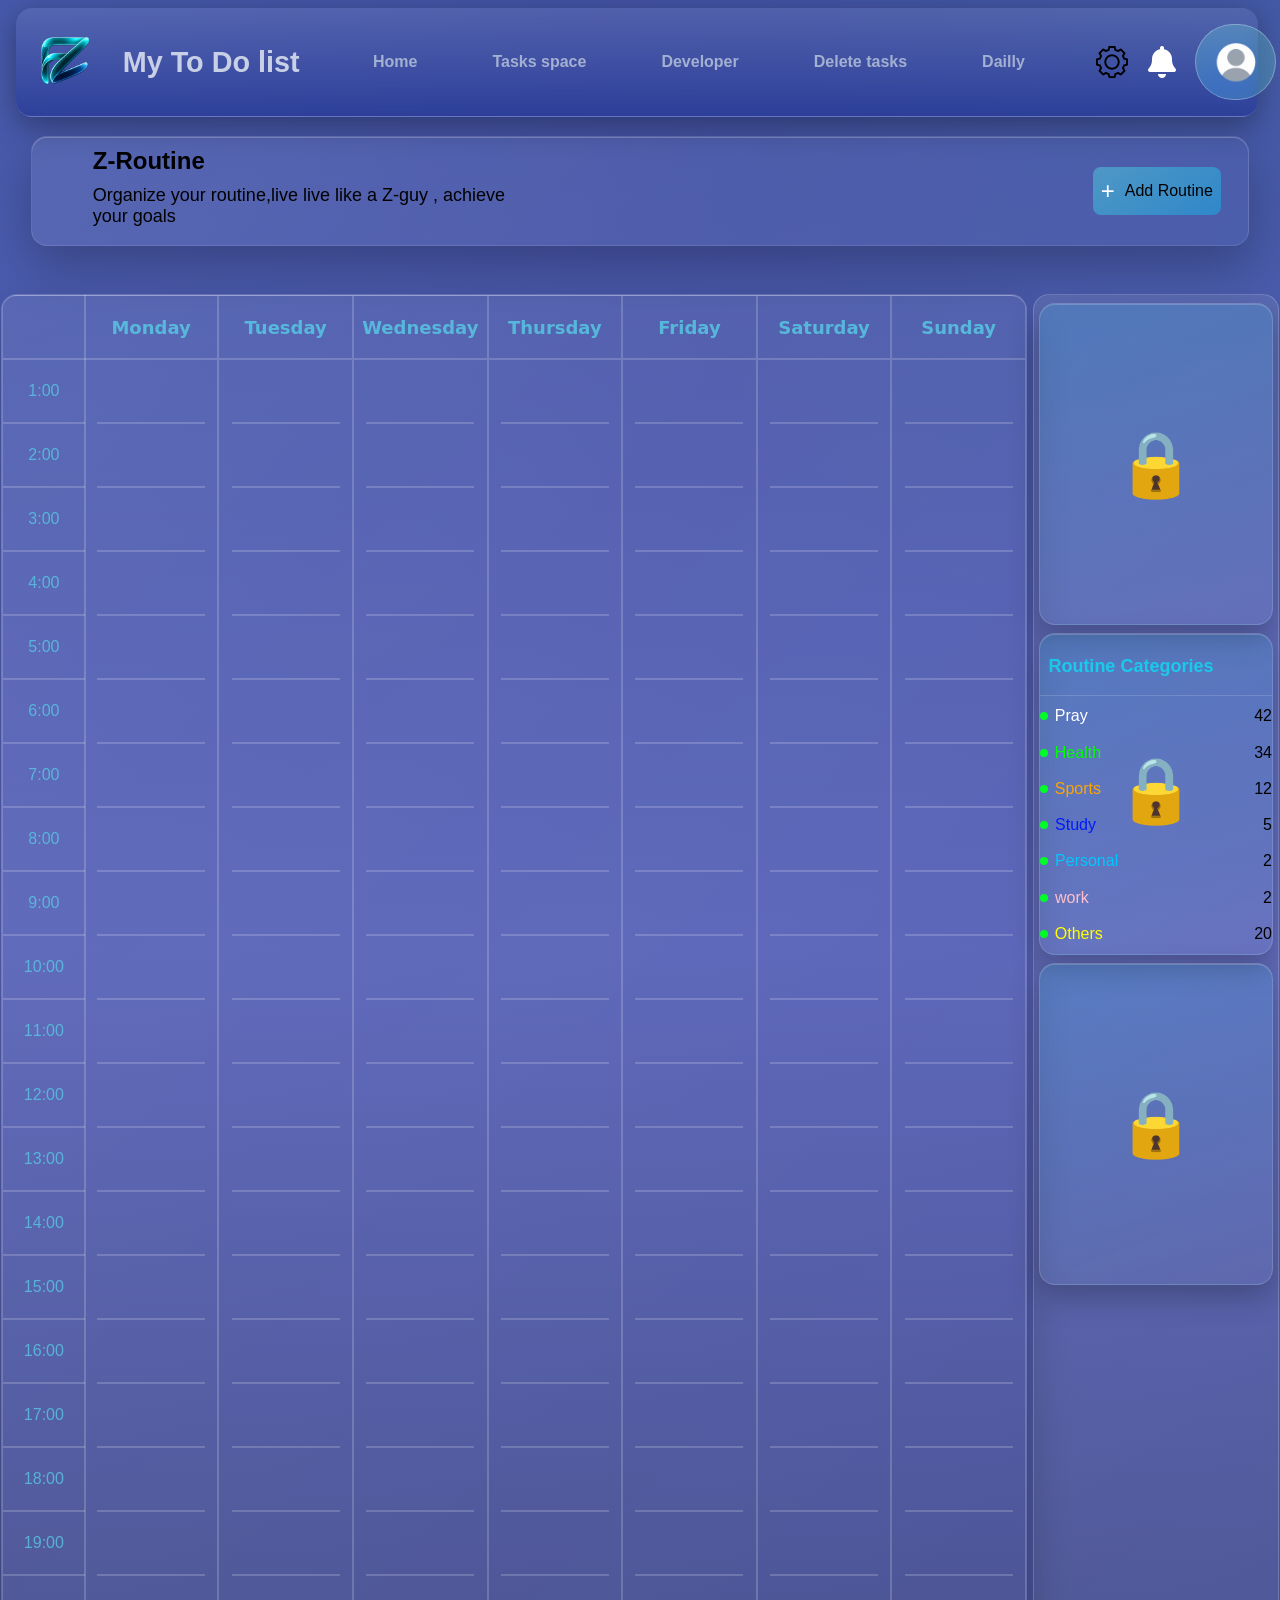
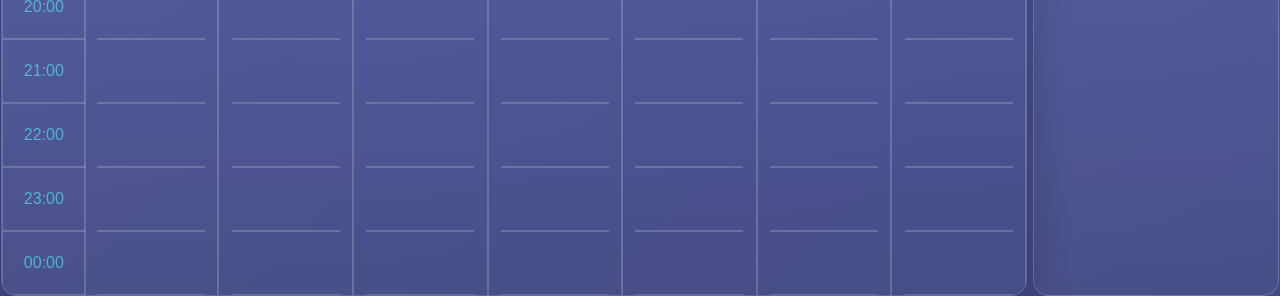
==== commit 35cb1568: "Update routine page styling" ====
--- a/Dailly-Routine.html
+++ b/Dailly-Routine.html
@@ -715,9 +715,10 @@
                                </div>
 
                       <div class="RightSide">
-                        <div class="Overview"></div>
+                        <div class="Overview"><span>🔒</span></div>
 
                         <div class="Routine-Category-Stat">
+                            
                               <div class="RoutineCategory-Title">
                                <p class="CategiryContainerText">Routine Categories</p>
                               </div>
@@ -733,7 +734,9 @@
                                </div>
 
                                <div class="CategoryDiv">
-
+                               
+                                     <span>🔒</span>
+                                      
                                <div class="HolderOf-Dot-andCategory">
                                     <div class="DotCategory"></div>
                                     <div class="CategoryHealth">Health</div>
@@ -755,7 +758,7 @@
                                </div>
 
                                <div class="CategoryDiv">
-
+                                              
                                      <div class="HolderOf-Dot-andCategory">
                                     <div class="DotCategory"></div>
                                     <div class="CategoryStudy">Study</div>
@@ -803,7 +806,9 @@
 
                         </div>
 
-                        <div class="StatisticsOfDailly"></div>
+                        <div class="StatisticsOfDailly">
+                            <span>🔒</span>
+                        </div>
                       </div>
                </div>
 
--- a/Dailly.css
+++ b/Dailly.css
@@ -1907,7 +1907,8 @@
  height: 20rem;
  flex:0 0 auto;
   border-radius:1rem;
-
+   align-items: center;
+   justify-content: center;
     background:
         linear-gradient(
             160deg,
@@ -1921,6 +1922,17 @@
     box-shadow:
         0 12px 30px rgba(0,0,0,.25),
         inset 0 1px 0 rgba(255,255,255,.18);
+
+
+}
+
+
+
+.Overview span{
+
+font-size: 4rem;
+
+ 
 
 
 }
@@ -1972,12 +1984,23 @@
 
 
 .CategoryDiv{
+  position: relative;
   display: flex;
   width: 0 0 auto;
   height:2rem;
   justify-content: space-around;
    align-items: center;
 }
+
+
+
+.CategoryDiv span{
+ position: absolute;
+ font-size: 4rem;
+ top: 50%;
+}
+
+
 
 
 
@@ -2053,6 +2076,8 @@
   width: 95%;
   height: 20rem;
 flex:0 0 auto;
+justify-content: center;
+align-items: center;
    border-radius:1rem;
 
     background:
@@ -2072,3 +2097,9 @@
 
 }
 
+.StatisticsOfDailly span{
+ position: absolute;
+ font-size: 4rem;
+
+}
+
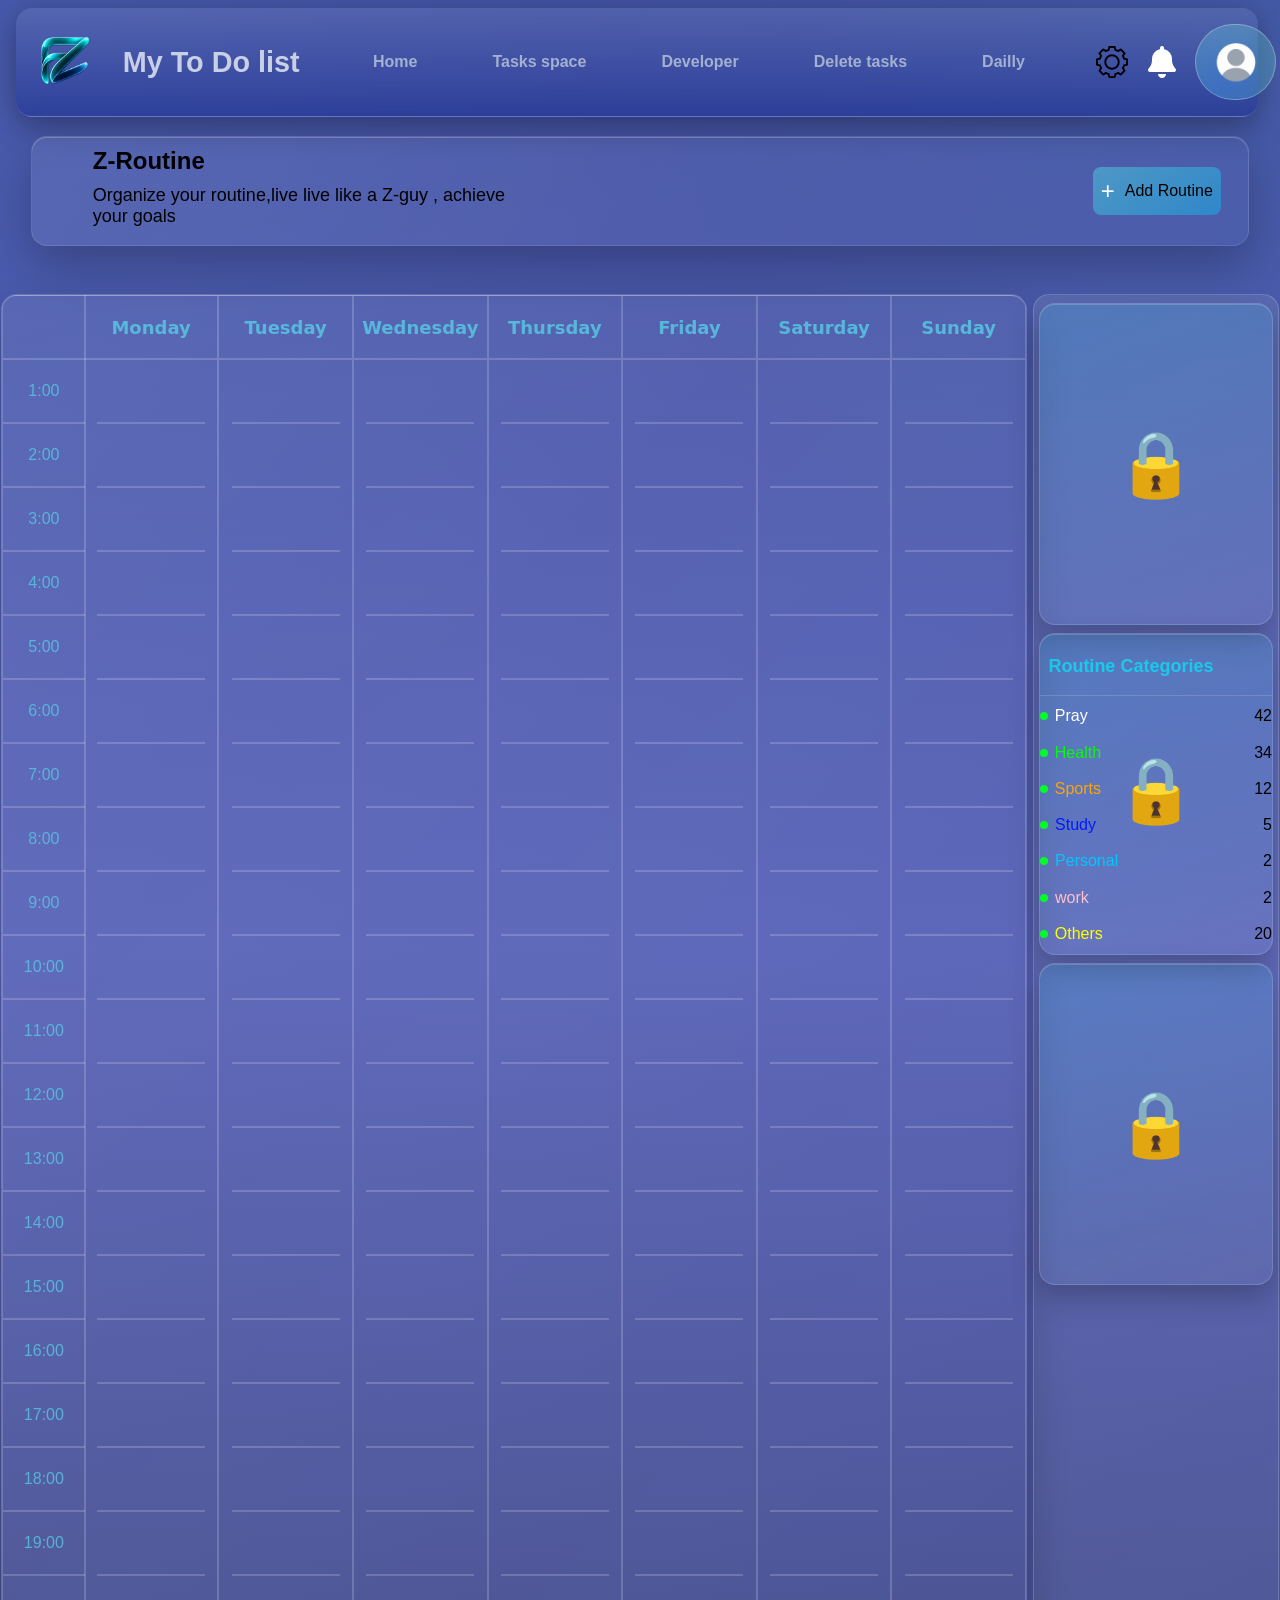
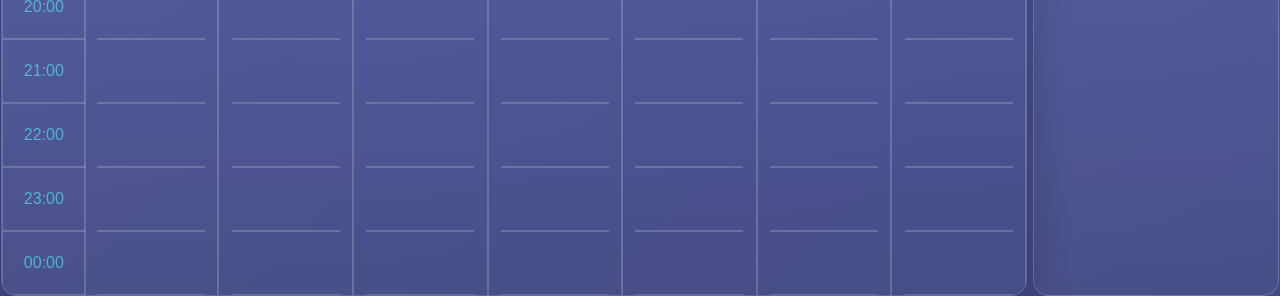
==== commit 7df7acbe: "Refresh CSS cache" ====
--- a/Dailly-Routine.html
+++ b/Dailly-Routine.html
@@ -10,7 +10,7 @@
     
     
     <link href="Tasks-space-style.css" rel="stylesheet" >
-       <link href="Dailly.css" rel="stylesheet" >
+       <link href="Dailly.css?v=2" rel="stylesheet" >
 <link rel="stylesheet" href="https://cdnjs.cloudflare.com/ajax/libs/font-awesome/6.5.0/css/all.min.css">
  
 <link rel="shortcut icon" href="photos/pic15.png"  type="image/x-icon">
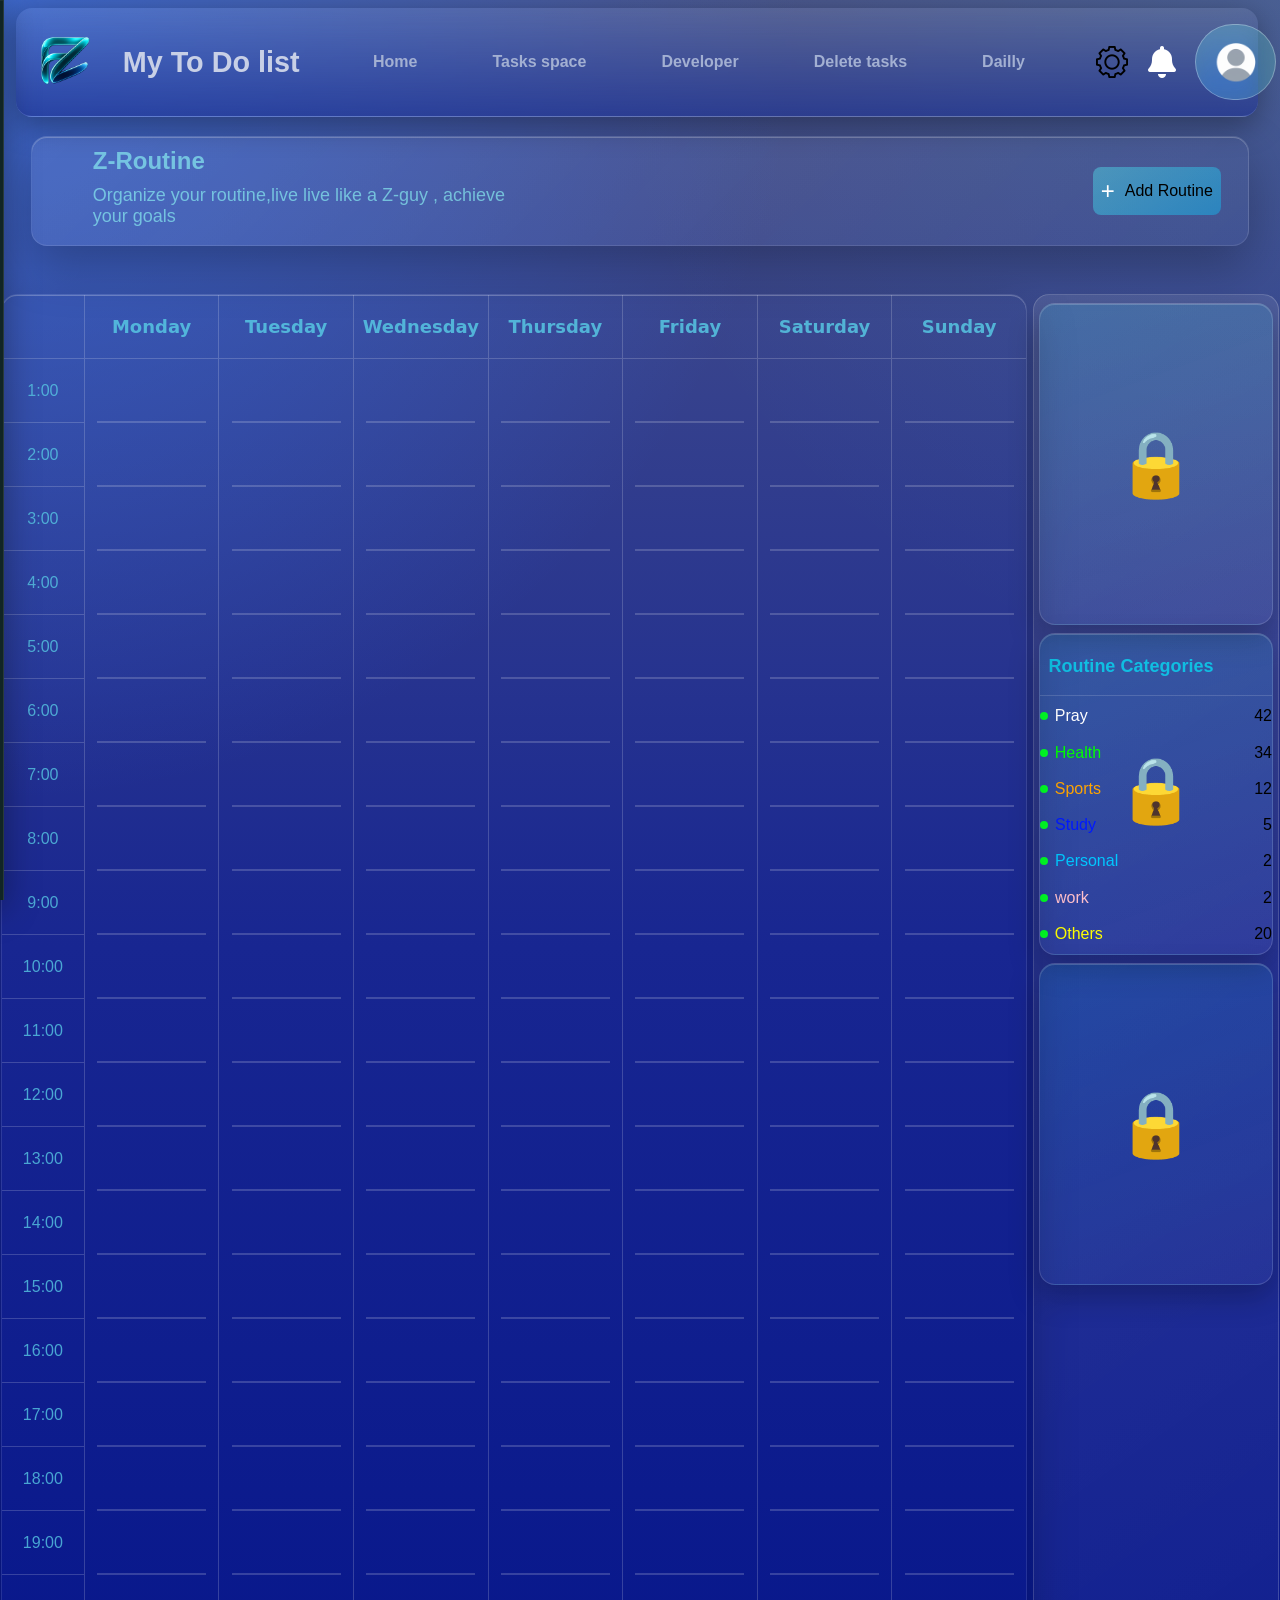
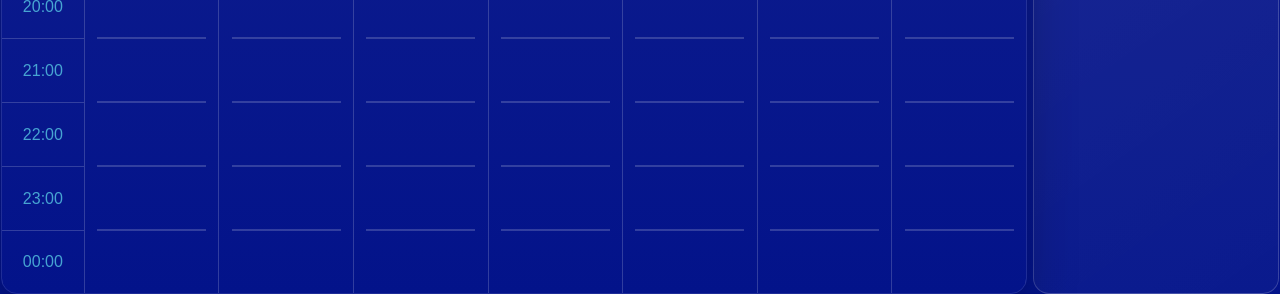
==== commit f54cb069: "Update portfolio" ====
--- a/Dailly-Routine.html
+++ b/Dailly-Routine.html
@@ -10,10 +10,12 @@
     
     
     <link href="Tasks-space-style.css" rel="stylesheet" >
-       <link href="Dailly.css?v=2" rel="stylesheet" >
+       <link href="Dailly.css" rel="stylesheet" >
 <link rel="stylesheet" href="https://cdnjs.cloudflare.com/ajax/libs/font-awesome/6.5.0/css/all.min.css">
- 
-<link rel="shortcut icon" href="photos/pic15.png"  type="image/x-icon">
+<link rel="icon" type="image/png" href="photos/pic15.png">
+<link rel="icon" type="image/png" sizes="32x32" href="photos/pic15.png">
+<link rel="icon" type="image/png" sizes="192x192" href="photos/notes-logo2.png">
+<link rel="apple-touch-icon" href="photos/profile.png">
 <link rel="stylesheet" href="https://cdn.jsdelivr.net/npm/bootstrap-icons@1.11.3/font/bootstrap-icons.min.css">   <title>PlanZ</title>
 </head>
 <body >
@@ -25,12 +27,12 @@
                         <h1 class="my-todo-text" >My To Do list </h1>
 
                </div>
-           
+          
               <a class="link" href="index.html">Home</a>
 
                   <a class="link" href="tasks-page.html">Tasks space</a>
 
-                        <a class="link" href="">Developer</a>
+                        <a class="link" href="index.html#Developer">Developer</a>
 
                            <a class="link" id="delete-all" href="#">Delete tasks</a>
 
@@ -54,6 +56,34 @@
               </div>
 
          </div>
+
+         <div class="SettingsBar" id="SettingsBar">
+       <div class="TodoListP-image-of-Settings">
+        <p class="">TodoList</p>
+            <div></div>
+            
+       </div>
+       <div class="line-Settings"></div>
+       <div class="appearenceDiv">
+        <p class="appearenceP">Appearence</p>
+            <div class="appearenceChoices">Dark Mode</div>
+       <div class="appearenceChoices">Light Mode</div>
+    </div>
+       
+       <div class="appearenceDiv">
+          <p class="appearenceP">Appearence</p>
+            <div class="appearenceChoices">Dark Mode</div>
+       <div class="appearenceChoices">Light Mode</div>
+       </div>
+
+           
+       <div class="VoiceDiv">
+          <p class="VoiceP">Appearence</p>
+            <div class="VoiceChoices">Dark Mode</div>
+       <div class="VoiceChoices">Light Mode</div>
+       </div>
+</div>
+ 
 
       
 <div id="RoutineForm" class="RoutineForm">
@@ -422,7 +452,44 @@
         </div>
 
    
+
+
+
+
+
+    <div id="Profile-settingsPart" class="Profile-settingsPart">
+      
+        <div id="ProfileSettings-arrow"  class="ProfileSettings-arrow"></div>
+     <div class="ProfileSettingsTitle" id="ProfileSettingsTitle"  >Profile</div>
+     <div class="Quick-EditsDiv">
+         <button id="Profile" class="Profile" onclick="window.location.href='Profile.html'">  
+             <i class="fa-solid fa-user-gear"></i>
+             <div>Profile</div> 
+         </button>
+
+             <div id="Quick-Edits" class="Quick-Edits">  
+                  <i class="fa fa-edit"></i>
+                  <div >Quick Edits</div>
+             </div>
+
+     </div>
+       
+    </div>
+
+
+
+
+
+
+
+
+
+
+
 <main>
+
+
+    
 
 
                     <!--This  is the div responsible of  blurring the whole site -->
@@ -485,7 +552,7 @@
                                               <div>21:00</div>
                                              <div>22:00</div>
                                      <div>23:00</div>
-                                           <div>00:00</div>
+                                           <div  style="border: none;" >00:00</div>
                                         
                                      </div>
 
@@ -501,7 +568,7 @@
                  
                                                     
                                        </div>
-                                       <div class="ColumnsOfRoutines">
+                                       <div class="ColumnsOfRoutines" id="ColumnsOfRoutines">
 
                                                 
                            <div class="RoutineOptions" id="RoutineOptions">
@@ -545,7 +612,7 @@
                                                         <div class="daySeparationLine"></div>
                                                         <div class="daySeparationLine"></div>
                                                         <div class="daySeparationLine"></div>
-                                                        <div class="daySeparationLine"></div>
+                                                      
                                        </div>
                                          <div id="RoutineColumn-Tuesday"  class="RoutineColumn-Monday">
                                              <div class="daySeparationLine"></div>
@@ -571,7 +638,7 @@
                                                         <div class="daySeparationLine"></div>
                                                         <div class="daySeparationLine"></div>
                                                         <div class="daySeparationLine"></div>
-                                                        <div class="daySeparationLine"></div>
+                                                        
                                        </div>
                                          <div id="RoutineColumn-Wednesday"   class="RoutineColumn-Monday">
                                             
@@ -598,7 +665,7 @@
                                                         <div class="daySeparationLine"></div>
                                                         <div class="daySeparationLine"></div>
                                                         <div class="daySeparationLine"></div>
-                                                        <div class="daySeparationLine"></div>
+                                                      
                                        </div>
                                          <div id="RoutineColumn-Thursday"  class="RoutineColumn-Monday">
                                                  <div class="daySeparationLine"></div>
@@ -624,7 +691,7 @@
                                                         <div class="daySeparationLine"></div>
                                                         <div class="daySeparationLine"></div>
                                                         <div class="daySeparationLine"></div>
-                                                        <div class="daySeparationLine"></div>
+                                                   
                                        </div>
                                          <div id="RoutineColumn-Friday"    class="RoutineColumn-Monday">
                                                 <div class="daySeparationLine"></div>
@@ -650,7 +717,7 @@
                                                         <div class="daySeparationLine"></div>
                                                         <div class="daySeparationLine"></div>
                                                         <div class="daySeparationLine"></div>
-                                                        <div class="daySeparationLine"></div>
+                                                        
                                        </div>
                                          <div id="RoutineColumn-Saturday"   class="RoutineColumn-Monday">
                                             <div class="daySeparationLine"></div>
@@ -676,7 +743,7 @@
                                                         <div class="daySeparationLine"></div>
                                                         <div class="daySeparationLine"></div>
                                                         <div class="daySeparationLine"></div>
-                                                        <div class="daySeparationLine"></div>
+                                                    
                                        </div>
                                          <div id="RoutineColumn-Sunday"   class="RoutineColumn-Monday">
                                                  <div class="daySeparationLine"></div>
@@ -702,7 +769,7 @@
                                                         <div class="daySeparationLine"></div>
                                                         <div class="daySeparationLine"></div>
                                                         <div class="daySeparationLine"></div>
-                                                        <div class="daySeparationLine"></div>
+                                                      
                                        </div>
                                     </div>
                                        
@@ -817,7 +884,8 @@
 
 
 
-<script  src="Dailly.js" ></script>
+<script type="module"  src="Dailly-Page-Folder/Javascript/Main.js" ></script>
+
 
 </body>
 </html>
--- a/Tasks-space-style.css
+++ b/Tasks-space-style.css
@@ -1,9 +1,10 @@
+
+
 html{
 font-size: 16px;
 font-family: 'Poppins',sans-serif;
 
 }
-
 
 
 
@@ -182,8 +183,6 @@
 
 
 .delete-alert4{
-
-
 height:100%;
  width: 2.2rem;
 font-size: xx-large;
@@ -207,6 +206,9 @@
   height: 43%;
 
 }
+
+
+
 .containersText-and-deleteBtn{
 
 display: flex;
@@ -1769,7 +1771,7 @@
 left: 80%;
 top:10%;
 justify-content: space-around;
-
+padding-bottom: 0.5rem;
 border-radius: 0.4rem;
 width: 19%;
 height: 25%;
@@ -1788,7 +1790,7 @@
   height: fit-content;
   border-radius: 0.2rem;
   user-select: none;
-
+color: #0e0235;
 cursor: pointer;
   font-family: 'Poppins',sans-serif;
   padding: 2%;
@@ -1940,7 +1942,7 @@
     rgba(255,255,255,.16),
     rgba(255,255,255,.08)
   );
-  border: 1px solid rgba(255,255,255,.3);
+  border: 1px solid rgba(255, 255, 255, 0.3);
 }
 
 
@@ -2146,9 +2148,11 @@
 );
 transform: scale(1.1);
 color: white;
-border: 1px solid rgb(18, 197, 217);
+border: none;
 cursor: pointer;
-
+  box-shadow:
+    0 8px 32px rgba(0, 0, 0, 0.25),
+    inset 0 1px 0 rgba(255, 255, 255, 0.2);
 
 }
 
@@ -2162,37 +2166,33 @@
 );transform: scale(1.1);
 color: white;
 cursor: pointer;
-border: 1px solid rgb(18, 197, 217);
+border: none;
     
-}
-
-
-
-
-.delete:hover{
-
-background-color: #349dc1;
-transform: scale(1.1);
-color: #00ffff;
-
   box-shadow:
     0 8px 32px rgba(0, 0, 0, 0.25),
     inset 0 1px 0 rgba(255, 255, 255, 0.2);
 }
 
 
+.delete:hover{
+
+background-color: #349dc1;
+transform: scale(1.2);
+color: #00ffff;
+
+}
+
+
 
 
 .create:hover{
 
 
 background-color: #1adbd8;
-transform: scale(1.1);
+transform: scale(1.2);
 color: #00ffff;
 
-  box-shadow:
-    0 8px 32px rgba(0, 0, 0, 0.25),
-    inset 0 1px 0 rgba(255, 255, 255, 0.2);
+
 }
 
 
@@ -2770,7 +2770,7 @@
 
 .arrow-pic{
   position: absolute;
-  background-image: url(photos/arrow3.png);
+  background-image: url(photos/Arrow.png);
    background-size: cover;
    width: 4.5rem;
    height: 4.5rem;
@@ -2996,7 +2996,7 @@
 pointer-events: none;
 opacity: 0;
 
-background-color:#27347b39;
+background-color:#0b1864;
 border: solid 1px blue;
 transform: translateY(-6vh);
 
@@ -3149,11 +3149,14 @@
 outline: none;
 border: none;
 background-color: transparent;
-color: #4de8ff;
+color: #4de7ffc0;
 border: solid 2px rgb(0, 119, 255);
 padding-left: 0.2rem;
 
 }
+
+
+
 
 .note-nameP{
 height: max-content;
@@ -3162,16 +3165,19 @@
 font-weight: 500;
 font-size: larger;
 user-select: none;
-color: #4de8ff;
+color: #4de7ffe4;
 text-shadow: 0 0 3px rgba(77, 232, 255, 0.5);
 }
+
+
+
 .DurationP{
 height: max-content;
 margin-bottom: 0;
 font-family: 'Poppins',sans-serif ;
 font-weight: 500;
 font-size: larger;
-color: #4de8ff;
+color: #4de7ffe4;
 text-shadow: 0 0 3px rgba(77, 232, 255, 0.5);
 }
 
@@ -3182,7 +3188,7 @@
 font-family: 'Poppins',sans-serif ;
 font-weight: 500;
 font-size: larger;
-color: #4de8ff;
+color: #4de7ffe4;
 text-shadow: 0 0 3px rgba(77, 232, 255, 0.5);
 }
 
@@ -3193,13 +3199,13 @@
 width: 16rem;
 height: 2rem;
 border-radius: 0.3rem;
-color: #4de8ff;
+color: #4de7ffe4;
 cursor: pointer;
 font-family:'Poppins',sans-serif ;
 border: none;
 padding-left: 0.2rem;
 user-select: none;
-background-color: #27347b73;
+background-color: #0b154f73;
 border: solid 1px blue;
 }
 
@@ -3212,24 +3218,45 @@
 position: absolute;
 display: flex;
 flex-direction: column;
-gap: 0.1rem;
+
 width: 14rem;
 height: 5rem;
 
 border-radius: 0.5rem;
-padding: 0.5rem;
-top: 82%;
+padding-top: 0.2rem;
+padding-bottom: 0.5rem;
+padding-right: 0.3rem;
+padding-left: 0.2rem;
+top: 85%;
 display: none;
-
+background-color:#0b154f ;
 backdrop-filter: blur(5px);
 border: solid 1px blue;
 
 }
 
+
+
+
+.Line{
+  margin-top: 0;
+  margin-bottom: 0;
+  line-height: 0;
+  display: flex;
+width: 100%;
+height: 2px;
+border-radius: 1rem;
+background-color:#4de7ff1f ;
+flex-shrink: 0;
+}
+
+
+
 .option{
 
  padding: 0.3rem;
  font-family: 'Poppins',sans-serif;
+ color: #4de7ffe8;
 }
 
 
@@ -3239,6 +3266,7 @@
  cursor: pointer;
  transform: scale(1.1);
  border-radius: 0.3rem;
+ color: #000000;
 }
 
 #options-container.show{
@@ -4816,6 +4844,9 @@
   animation-duration: 1s;
   animation-timing-function: ease;
 
+
+  
+
 }
 
 
@@ -4852,3 +4883,4 @@
   }
 }
 
+
--- a/Dailly.css
+++ b/Dailly.css
@@ -69,6 +69,40 @@
   from{
    translate:100vw;
   }
+}
+
+
+
+
+body{
+display: flex;
+flex-direction: column;
+overflow-x: hidden;
+width: 100%;
+
+min-height: 100vh;
+margin-left: 0;
+margin-bottom: 0;
+scroll-behavior: smooth  ;
+overflow-y:auto;
+   background:
+        radial-gradient(
+            circle at top left,
+            rgba(52,120,255,0.15),
+            transparent 35%
+        ),
+        radial-gradient(
+            circle at top right,
+            rgba(77,232,255,0.08),
+            transparent 30%
+        ),
+        linear-gradient(
+            180deg,
+            #4a548a 0%,
+            #182691 50%,
+            #03138a 100%
+        );
+
 }
 
 
@@ -88,22 +122,28 @@
   background:
         radial-gradient(
             circle at top left,
-            rgba(95, 134, 213, 0.15),
+            rgba(52, 120, 255, 0.549),
             transparent 35%
         ),
         radial-gradient(
             circle at top right,
-            rgba(85, 185, 200, 0.08),
+            rgba(77,232,255,0.08),
             transparent 30%
         ),
         linear-gradient(
             180deg,
-            #4251a3 0%,
-            #5762b8 50%,
-            #424a85 100%
+            #4a548a 0%,
+            #182691 50%,
+            #03138a 100%
         );
 
 }
+
+
+
+
+
+
 
 body.darkMode{
   display: flex;
@@ -206,14 +246,30 @@
     border-radius: 1rem;
 }
 
-
-.RoutinePage-title{
+body.lightMode .RoutinePage-title{
   display: flex;
   flex-direction: column;
   width: 35%;
   height: 90%;
     padding-left: 5%;
-}
+    color: rgba(140, 244, 244, 0.653);
+}
+
+
+
+body.darkMode .RoutinePage-title{
+  display: flex;
+  flex-direction: column;
+  width: 35%;
+  height: 90%;
+    padding-left: 5%;
+    color: rgba(140, 244, 244, 0.96);
+}
+
+
+
+
+
 
 .titleOf-routine{
   font-size: x-large;
@@ -295,6 +351,7 @@
 
 
 .RoutineForm{
+  
   position: absolute;
   display: flex;
   flex-direction: column;
@@ -302,7 +359,7 @@
   height: 95%;
 left:30vw;
   top: 43%;
-background-color:#3eb6ddc4;
+background-color:#3eb5dd;
 border: solid 1px rgb(0, 247, 255);
 border-radius: 1rem;
 overflow: hidden;
@@ -310,6 +367,7 @@
   transform: translateY(40vh);
   pointer-events: none;
 z-index: 9999999999;
+
 }
 
 .RoutineForm.showRoutineForm{
@@ -901,6 +959,7 @@
   border: solid 1px white;
   border-radius: 0.5rem;
   cursor: pointer;
+  user-select: none;
 }
 
 .RepeatDaysDiv  div:hover{
@@ -1354,7 +1413,7 @@
 border-radius: 0.5rem;
 background-color: #00d5ff;
   color: #2a008c;
-font-family: "Inter", sans-serif;
+font-family: 'Poppins', sans-serif;
 }
 
 
@@ -1413,8 +1472,8 @@
 gap: 0.4rem;
 width:100%;
 min-height: 0;
+
 justify-content: center;
-
 
 }
 
@@ -1426,25 +1485,19 @@
 display: flex;
      flex-direction: column;
      width: 80%;
-     min-height: 0;
+    height: fit-content;
      flex: 0 0 auto;
-     overflow: hidden;
-     border-radius: 1rem;
+
+border:1px solid rgba(255, 255, 255, 0.109) ;
+       border-radius: 1rem;
        
-background:
-        linear-gradient(
-            135deg,
-            rgba(255,255,255,0.08),
-            rgba(255,255,255,0.02)
-        );
-
-   
-
-    border:1px solid rgba(255,255,255,0.12);
 
     box-shadow:
         0 20px 50px rgba(0,0,0,.25),
         inset 0 1px 0 rgba(255,255,255,.25);
+        
+
+        z-index: 9999999;
 }
 
 
@@ -1452,10 +1505,10 @@
 
 .Monday,.Tuesday,.Wednesday,.Thursday,.Friday,.Saturday,.Sunday{
     display: flex;
- 
+
 justify-content: center;
 align-items:center ;
-border: solid 0.5px rgba(0, 0, 0, 0.178);
+
 color: rgba(87, 200, 228, 0.841);
 font-size: large;
 font-family: 'Poppins',system-ui, 'Open Sans', 'Helvetica Neue', sans-serif;
@@ -1484,14 +1537,15 @@
 .Routine-tasks-holder{
   display: flex;
   width: 100%;
-  height: 100rem;
+  height: fit-content;
+
 }
 
 .timeColumns-Container{
  
 display: grid;
 grid-template-columns:100% ;
-grid-template-rows:repeat(25,4rem) ;
+grid-template-rows:repeat(24,4rem) ;
   width: 8%;
 min-height:0;
 flex: 0  0 auto;
@@ -1509,9 +1563,11 @@
 color: rgba(87, 200, 228, 0.8);
 
 
-    border: 1px solid rgba(255,255,255,0.18);
-
-}
+    border-bottom: 1px solid rgba(255,255,255,0.18);
+
+}
+
+
 
 .RoutinesGrid{
   display: grid;
@@ -1519,6 +1575,7 @@
   grid-template-columns:repeat(7,1fr) ;
   width:100%;
   height:fit-content;
+  
 
 }
 
@@ -1526,8 +1583,8 @@
 .RoutinesGrid div{
 display: flex;
 flex-direction: column;
-border: 1px solid rgba(255,255,255,0.18);
-
+border-left: 1px solid rgba(255,255,255,0.18);
+border-bottom: 1px solid rgba(255,255,255,0.18);
 
   overflow-wrap: break-word; /* breaks long words if they don't fit */
   /* or, more aggressive: */
@@ -1542,8 +1599,8 @@
   width: 92%;
 min-height: 0;
 flex: 0 0 auto;
-}
-
+
+}
 
 .ColumnsOfRoutines{
   position: relative;
@@ -1551,6 +1608,7 @@
   width: 100%;
 min-height: 0;
 flex: 0 0 auto;
+
 }
 
 
@@ -1560,13 +1618,16 @@
 grid-template-columns:100% ;
 grid-template-rows:repeat(24,3rem) ;
   width: 100%;
-min-height: 0;
 justify-items: center;
 padding-top: 3.9rem;
 gap: 1rem;
-  border: 1px solid rgba(255,255,255,0.18);
-  
-}
+height:92rem;
+  border-left: 1px solid rgba(255,255,255,0.18);
+  
+}
+
+
+
 
 
 .daySeparationLine{
@@ -1751,10 +1812,10 @@
   border-radius: 1rem;
   align-items: center;
   justify-content: space-evenly;
-  z-index: 9;
 opacity: 0;
   transition: 0.2s ease;
   pointer-events: none;
+  z-index: 9999;
 }
 
 
